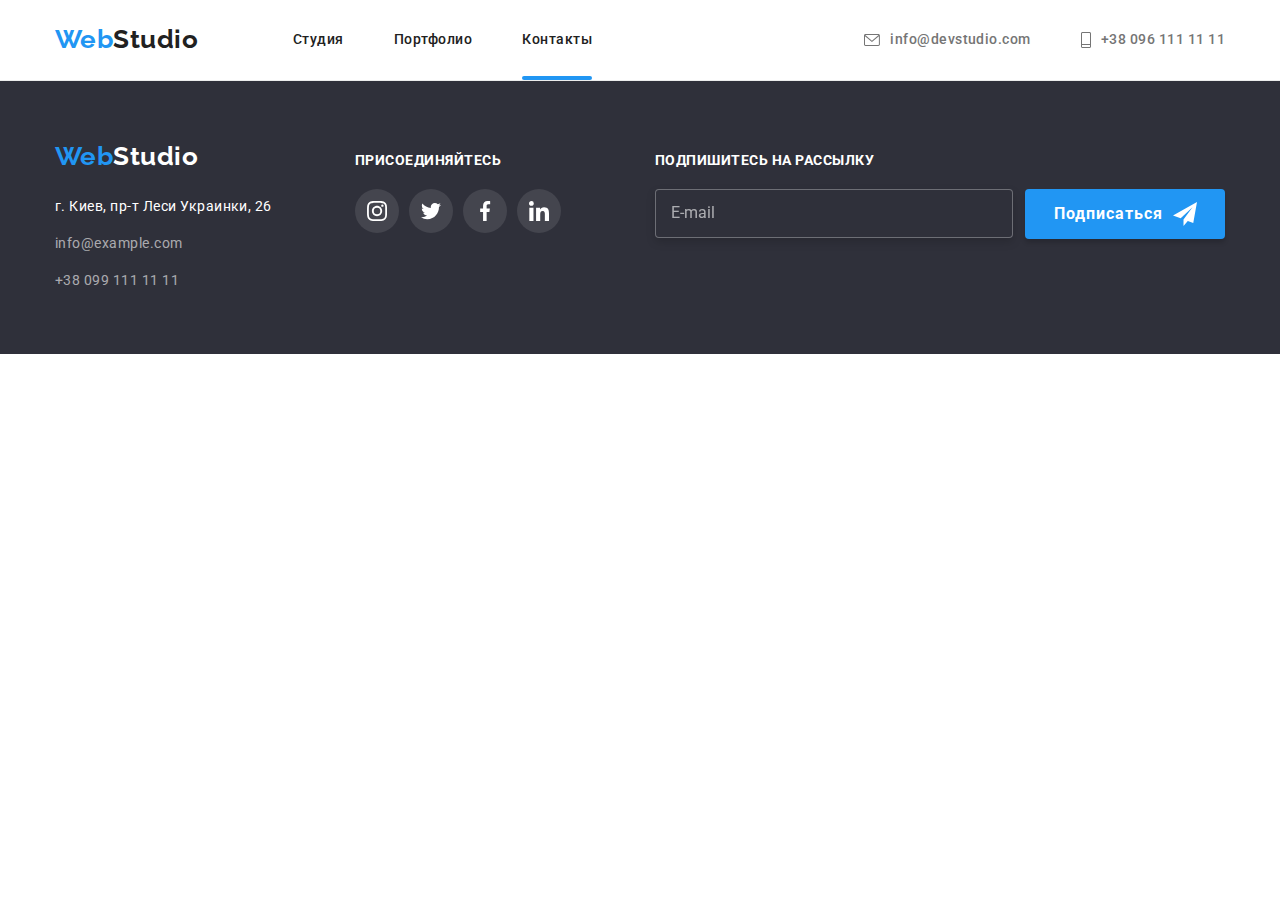
==== contacts.html @ 307ab69b "Initial commit" ====
<!DOCTYPE html>
<html lang="ru">

<head>
    <meta charset="UTF-8">
    <meta http-equiv="X-UA-Compatible" content="IE=edge">
    <meta name="viewport" content="width=device-width, initial-scale=1.0">
    <title>Студия</title>
    <link rel="stylesheet" href="css/styles.css">
    <link rel="preconnect" href="https://fonts.gstatic.com">
    <link
        href="https://fonts.googleapis.com/css2?family=Raleway:wght@700&family=Roboto:wght@400;500;700;900&display=swap"
        rel="stylesheet">
</head>

<body>
    <!-- шапка -->
    <header class="bg-nav">
        <div class="container main-nav">
            <!-- навигация -->
            <nav class="site-nav ">
                <div class="nav-wrapper">
                    <a href="./index.html" class="logo-link"><span class="logo-web">Web</span>Studio</a>

                    <ul class="nav-list">
                        <li class="nav-item">
                            <a class="nav-link" href="./index.html">Студия </a>
                        </li>
                        <li class="nav-item">
                            <a class="nav-link" href="./portfolio.html">Портфолио</a>
                        </li>
                        <li class="nav-item">
                            <a class="nav-link-active" href="./contacts.html">Контакты</a>
                        </li>
                    </ul>
                </div>
            </nav>

            <ul class="contact-list">
                <li class="contact-item">
                    <a href="mailto:info@devstudio.com" class="contact-link">
                        <svg class="contact-icon" width="16" height="12">
                            <use href="./images/icons.svg#icon-envelope"></use>
                        </svg>
                        info@devstudio.com
                    </a>
                </li>
                <li class="contact-item">
                    <a href="tel:+380961111111" class="contact-link">
                        <svg class="contact-icon" width="10" height="16">
                            <use href="./images/icons.svg#icon-phone"></use>
                        </svg>
                        +38 096 111 11 11
                    </a>
                </li>
            </ul>
        </div>
    </header>


        <!-- подвал -->
        <footer class="adds-unit">
            <div class="footer-container">
                <div class="thumb-footer">
                    <a href="./index.html" class="logo-link"><span class="logo-web">Web</span><span
                            class="logo-studio">Studio</span>
                    </a>
        
                    <address>
                        <ul class="adds-list">
                            <li class="adds-item">
                                <a href='https://goo.gl/maps/BAJuguoc85MBjUrx9' target="_blank" rel="noopener norefferrer"
                                    class="location">
                                    г. Киев, пр-т Леси Украинки, 26</a>
                            </li>
                            <li class="adds-item">
                                <a href="mailto:info@example.com" class="adds-link">info@example.com</a>
                            </li>
                            <li class="adds-item">
                                <a href="tel:+380991111111" class="adds-link">+38 099 111 11 11</a>
                            </li>
                        </ul>
                    </address>
                </div>
        
                <div class="thumb-footer">
                    <p class="followers-text">присоединяйтесь</p>
                    <ul class="socials-list">
                        <li class="socials-item">
                            <a href="./" class="socials-link" target="_blank" rel="noopener norefferrer">
                                <svg class="followers-icon" width="20" height="20">
                                    <use href="./images/icons.svg#icon-instagram"></use>
                                </svg>
                            </a>
                        </li>
                        <li class="socials-item">
                            <a href="./" class="socials-link" target="_blank" rel="noopener norefferrer">
                                <svg class="followers-icon" width="20" height="20">
                                    <use href="./images/icons.svg#icon-twitter"></use>
                                </svg>
                            </a>
                        </li>
                        <li class="socials-item">
                            <a href="./" class="socials-link" target="_blank" rel="noopener norefferrer">
                                <svg class="followers-icon" width="20" height="20">
                                    <use href="./images/icons.svg#icon-facebook"></use>
                                </svg>
                            </a>
                        </li>
                        <li class="socials-item">
                            <a href="./" class="socials-link" target="_blank" rel="noopener norefferrer">
                                <svg class="followers-icon" width="20" height="20">
                                    <use href="./images/icons.svg#icon-linkedin"></use>
                                </svg>
                            </a>
                        </li>
                    </ul>
                </div>
                <div class="thumb-footer">
                    <p class="followers-text">Подпишитесь на рассылку</p>
                    <form class="followers-form">
                        <label class="followers-field">
                            <input class="followers-input" type="email" name="email" placeholder="E-mail" />
                        </label>
                        <div class="send-thumb">
                            <button class="filter-secondary" type="submit">Подписаться</button>
                            <svg class="followers-icon-send" width="24" height="24">
                                <use href="./images/icons.svg#icon-icon-send"></use>
                            </svg>
                        </div>
                    </form>
                </div>
            </div>
        </footer>
    </body>

</html>
---- css/styles.css ----
html {
  box-sizing: border-box;
}

*,
*::before,
*::after {
  box-sizing: inherit;
}

h1,
h2,
h3,
h4,
h5,
h6,
p,
ul {
  margin: 0;
}

body {
  box-sizing: inherit;
  font-family: 'Roboto', sans-serif;
  letter-spacing: 0.03em;
  margin: 0;

  color: var(--primary-text);
  background-color: var(--primary-white);
}

:root {
  --primary-text: #757575;
  --title-text: #212121;
  --accent: #2196f3;
  --primary-white: #ffffff;
  --primary-background: #2f303a;
  --secondary-background: #f5f4fa;
  --footer-accent: rgba(255, 255, 255, 60%);
  --header-border-color: #ececec;
  --card-border-color: #eeeeee;
  --icon-color: #afb1b8;
  --footerbg-icon-color: rgba(255, 255, 255, 0.1);
  --overlay-color: rgba(33, 150, 243, 0.9);
  --backdrop-color: rgba(0, 0, 0, 0.2);
  --modal-border-color: rgba(33, 33, 33, 0.2);
  --placeholder-color: rgba(117, 117, 117, 0.5);

  --grid-item: 1;
}

img {
  display: block;
  max-width: 100%;
}

.container,
.container-hero,
.container-works,
.footer-container {
  width: 1200px;
  padding-left: 15px;
  padding-right: 15px;
  margin-left: auto;
  margin-right: auto;
}

.section {
  padding: 94px 0;
}

.grid {
  display: flex;
  flex-wrap: wrap;
  margin-left: -30px;
  margin-top: -30px;
  padding: 0;
  list-style: none;
}

.grid-item {
  margin-left: 30px;
  margin-top: 30px;
  flex-basis: calc((100% - 30px * var(--grid-item)) / var(--grid-item));
}

.clients-icon,
.link-icon {
  fill: var(--icon-color);
}

.visually-hidden {
  position: absolute !important;
  clip: rect(1px 1px 1px 1px);
  clip: rect(1px 1px 1px 1px);
  padding: 0 !important;
  border: 0 !important;
  height: 1px !important;
  width: 1px !important;
  overflow: hidden;
}

.nav-list,
.contact-list,
.filters-list,
.socials-list {
  list-style: none;
  display: flex;
  margin-top: 0;
  margin-bottom: 0;
  padding: 0;
}

/* Логотип */

.logo-web {
  color: var(--accent);
}
.logo-studio {
  color: var(--primary-white);
}
.logo-link {
  color: var(--title-text);
  width: 145px;
}

.logo-link,
.logo-web,
.logo-studio {
  text-decoration: none;
  font-family: 'Raleway', sans-serif;

  font-weight: 700;
  font-size: 26px;
  line-height: 1.2;
  padding-top: 24px;
  padding-bottom: 24px;
}

/* Навигация */

.site-nav .nav-link,
.site-nav .nav-link-active {
  position: relative;
  text-decoration: none;
  display: block;
  color: var(--title-text);

  font-weight: 500;
  font-size: 14px;
  line-height: 1.14;
  padding-top: 32px;
  padding-bottom: 32px;

  transition-property: color;
  transition-duration: 250ms;
  transition-timing-function: cubic-bezier(0.4, 0, 0.2, 1);
}

.nav-link-active::after {
  position: absolute;
  content: ' ';
  display: block;
  left: 0;
  bottom: 0;
  width: 100%;
  height: 4px;
  border-radius: 2px;
  background-color: var(--accent);
  transition-property: opacity;
  transition-duration: 250ms;
  transition-timing-function: cubic-bezier(0.4, 0, 0.2, 1);
  opacity: 1;
}

.site-nav .nav-link:hover,
.nav-link-active:hover,
.site-nav .nav-link:focus,
.nav-link-active:focus {
  color: var(--accent);
}

.bg-nav {
  background-color: var(--primary-white);
  border-bottom: 1px solid var(--header-border-color);
}

.main-nav,
.nav-wrapper {
  display: flex;
  align-items: center;
}

.nav-list .nav-item:not(:last-child) {
  margin-right: 50px;
}
.nav-list {
  display: inline-flex;
  margin-left: 93px;
  margin-top: 0;
  margin-bottom: 0;
}

/* Контакты в шапке */

.contact-list {
  margin-left: auto;
}

.contact-list .contact-link {
  display: flex;
  align-items: center;

  text-decoration: none;
  color: var(--primary-text);
  padding-top: 32px;
  padding-bottom: 31px;

  font-weight: 500;
  font-size: 14px;
  line-height: 1.14;

  transition-property: color;
  transition-duration: 250ms;
  transition-timing-function: cubic-bezier(0.4, 0, 0.2, 1);
}

.contact-list .contact-item:not(:last-child) {
  margin-right: 50px;
}

.contact-icon {
  align-items: center;
  margin-right: 10px;
  transition-property: stroke;
  transition-duration: 250ms;
  transition-timing-function: cubic-bezier(0.4, 0, 0.2, 1);
}

.contact-link:hover,
.contact-link:focus {
  color: var(--accent);
}

.contact-link:hover .contact-icon,
.contact-link:focus .contact-icon {
  stroke: var(--accent);
}

/* стр.Студия/ Hero */

.container-hero {
  text-align: center;
}

.section-hero {
  padding: 200px 0;
  background-color: var(--primary-background);
  height: 600px;
  max-width: 1600px;
  margin-left: auto;
  margin-right: auto;
  background-image: linear-gradient(
      to right,
      rgba(47, 48, 58, 0.4),
      rgba(47, 48, 58, 0.4)
    ),
    url('../images/hero/Img.jpg');
  background-size: cover;
  background-position: center;
}

.content-hero {
  max-width: 696px;
  margin-left: auto;
  margin-right: auto;
}
.hero-title {
  color: var(--primary-white);
  font-weight: 900;
  font-size: 44px;
  line-height: 1.36;
  text-align: center;
  letter-spacing: 0.06em;
  text-transform: uppercase;

  margin-bottom: 30px;
}

/*  Все заголовки  h2 */

.unit-title {
  color: var(--title-text);

  font-weight: 700;
  font-size: 36px;
  line-height: 1.17;
  text-align: center;

  margin-bottom: 50px;
}

/*стр.Студия/ Особенности */

.section-feature {
  padding-top: 94px;
  padding-bottom: 0;
}

.feature-flex {
  --grid-item: 4;
}

.feature-title {
  color: var(--title-text);
  font-weight: 700;
  font-size: 14px;
  line-height: 1.14;
  text-transform: uppercase;

  padding-bottom: 10px;
}

.feature-text {
  font-size: 14px;
  line-height: 1.7;

  padding-bottom: 6px;
}

.feature-svg {
  background-color: var(--secondary-background);
  display: flex;
  justify-content: center;
  align-items: center;
  width: 270px;
  height: 120px;
  margin-bottom: 30px;
}

/* Чем мы занимаемся */

.gallery-flex {
  --grid-item: 3;
}

.thumb {
  position: relative;
}
.actions {
  position: absolute;
  bottom: 0;
  left: 0;
  width: 100%;
  height: 70px;

  font-weight: 700;
  font-size: 14px;
  line-height: 1.16;
  text-align: center;
  text-transform: uppercase;
  color: var(--primary-white);
  background: rgba(47, 48, 58, 0.8);
  padding-top: 27px;
  padding-bottom: 27px;
}

/* стр.Студия/ Команда */

.team {
  background-color: var(--secondary-background);
}

.team-flex {
  --grid-item: 4;
  background-color: var(--primary-white);
  text-align: center;
  border-radius: 0px 0px 4px 4px;
  box-shadow: 0px 1px 3px rgba(0, 0, 0, 0.12), 0px 1px 1px rgba(0, 0, 0, 0.14),
    0px 2px 1px rgba(0, 0, 0, 0.2);
}

.team-title {
  color: var(--title-text);
  font-weight: 500;
  font-size: 16px;
  line-height: 1.18;

  padding-bottom: 10px;
}

.team-text {
  font-size: 16px;
  line-height: 1.19;

  padding-bottom: 16px;
  color: var(--primary-text);
}

.team-content {
  padding-top: 30px;
  padding-bottom: 30px;
}

.socials-list {
  justify-content: center;
}

.socials-item {
  width: 44px;
  height: 44px;
}

.socials-item:not(:last-child) {
  margin-right: 10px;
}

.socials-link,
.clients-link {
  display: flex;
  justify-content: center;
  align-items: center;
  width: 100%;
  height: 100%;
  border-radius: 50%;

  transition-property: background-color;
  transition-duration: 250ms;
  transition-timing-function: cubic-bezier(0.4, 0, 0.2, 1);
}
.socials-link .link-icon {
  transition-property: fill;
  transition-duration: 250ms;
  transition-timing-function: cubic-bezier(0.4, 0, 0.2, 1);
}

.socials-link:hover .link-icon,
.socials-link:focus .link-icon {
  fill: var(--primary-white);
}

.socials-link:hover,
.socials-link:focus {
  background-color: var(--accent);
}

/* стр.Студия/ Постоянные клиенты */

.clients-item {
  --grid-item: 6;
  width: 170px;
  height: 90px;
  border: 1px solid var(--icon-color);
  box-sizing: border-box;
  border-radius: 4px;

  transition-property: border-color;
  transition-duration: 250ms;
  transition-timing-function: cubic-bezier(0.4, 0, 0.2, 1);
}

.clients-item:hover {
  border-color: var(--accent);
}

.clients-link .clients-icon {
  transition-property: fill;
  transition-duration: 250ms;
  transition-timing-function: cubic-bezier(0.4, 0, 0.2, 1);
}
.clients-link:hover .clients-icon,
.clients-link:focus .clients-icon {
  fill: var(--accent);
}

/* стр.Портфолио/фильтры-кнопки */

.buttons-nav {
  display: flex;
  align-items: center;
  margin-bottom: 50px;
}

.filters-list {
  min-width: 611px;
  margin-left: auto;
  margin-right: auto;
}

.button-flex:not(:last-child) {
  margin-right: 8px;
}

.filter-primary {
  color: var(--title-text);
  background-color: var(--secondary-background);
  font-family: 'Roboto', sans-serif;
  font-weight: 500;
  font-size: 16px;
  line-height: 1.62;
  border-radius: 4px;
  padding: 6px 22px;
  border: 0;

  transition-property: color, background-color, box-shadow;
  transition-duration: 250ms;
  transition-timing-function: cubic-bezier(0.4, 0, 0.2, 1);
}

.filter-primary:hover,
.filter-primary:focus {
  color: var(--primary-white);
  background-color: var(--accent);

  box-shadow: 0px 3px 1px rgba(0, 0, 0, 0.1), 0px 1px 2px rgba(0, 0, 0, 0.08),
    0px 2px 2px rgba(0, 0, 0, 0.12);
}

.filter-secondary {
  color: var(--primary-white);
  background-color: var(--accent);
  font-family: 'Roboto', sans-serif;
  width: 200px;
  margin-left: auto;
  margin-right: auto;
  font-weight: 700;
  font-size: 16px;
  line-height: 1.88;

  display: block;
  text-align: center;
  letter-spacing: 0.06em;
  padding: 10px 0;

  border: 0;
  box-shadow: 0px 4px 4px rgba(0, 0, 0, 0.15);
  border-radius: 4px;
}

/* стр.Портфолио/галерея работ */

.work-item {
  --grid-item: 3;
  transition-property: box-shadow;
  transition-duration: 250ms;
  transition-timing-function: cubic-bezier(0.4, 0, 0.2, 1);
}

.work-item:hover {
  box-shadow: 0px 1px 1px rgba(0, 0, 0, 0.12), 0px 4px 4px rgba(0, 0, 0, 0.06),
    1px 4px 6px rgba(0, 0, 0, 0.16);
}

.work-link {
  text-decoration: none;
  display: inline-block;
}

.work-title {
  color: var(--title-text);
  font-weight: 700;
  font-size: 18px;
  line-height: 2;
  letter-spacing: 0.06em;
  padding-bottom: 4px;
}

.work-text {
  color: var(--primary-text);
  font-size: 16px;
  line-height: 1.88;
}
.work-content {
  padding: 20px 24px;
}
.product-thumb {
  position: relative;
  overflow: hidden;
}

.work-link:hover .work-actions {
  opacity: 1;
}

.work-link:hover .product-thumb::before {
  transform: translateY(0%);
}

.product-thumb::before {
  display: inline-block;
  position: absolute;
  content: '';
  bottom: 0;
  left: 0;
  width: 100%;
  height: 100%;
  transform: translateY(100%);
  background-color: var(--overlay-color);
  transition-property: transform;
  transition-duration: 250ms;
  transition-timing-function: cubic-bezier(0.4, 0, 0.2, 1);
}

.product-thumb:hover::before {
  opacity: 1;
}

.work-actions {
  position: absolute;
  top: 50%;
  left: 50%;
  transform: translate(-50%, -50%);
  display: flex;

  font-size: 18px;
  line-height: 1.56;
  width: 322px;

  color: var(--primary-white);
  transition-property: opacity;
  transition-duration: 250ms;
  transition-timing-function: cubic-bezier(0.4, 0, 0.2, 1);
  opacity: 0;
}

/* Адрес в подвале */

.footer-container {
  display: flex;
  justify-content: space-between;
  align-items: baseline;
}

.thumb-footer {
  flex-basis: calc((50% - 45px) / 2);
}

.thumb-footer > .socials-list {
  justify-content: flex-start;
}

.adds-list {
  list-style: none;
  margin-top: 0;
  margin-bottom: 0;
  padding-top: 20px;
  padding-left: 0;
}

.adds-unit {
  background-color: var(--primary-background);
  padding-top: 60px;
  padding-bottom: 60px;
}

.adds-list .adds-link,
.adds-list .location {
  text-decoration: none;
  font-style: normal;
  font-size: 14px;
  line-height: 2;

  transition-property: color, background-color, box-shadow;
  transition-duration: 250ms;
  transition-timing-function: cubic-bezier(0.4, 0, 0.2, 1);
}

.adds-list .location {
  color: var(--primary-white);
}

.adds-list .adds-link {
  color: var(--footer-accent);
}

.adds-list .adds-item:not(:last-child) {
  padding-bottom: 9px;
}

.adds-link:hover,
.adds-link:focus {
  color: var(--accent);
}

.location:hover,
.location:focus {
  color: var(--accent);
}

.followers-form {
  display: flex;
  width: 570px;
}
.followers-text {
  text-transform: uppercase;
  color: var(--primary-white);
  font-weight: 700;
  font-size: 14px;
  line-height: 1.14;
  margin-bottom: 20px;
}
.followers-field {
  margin-right: 12px;
}

.followers-input {
  width: 358px;
  padding: 16px 15px;
  background-color: var(--primary-background);
  border: 1px solid rgba(255, 255, 255, 0.3);
  filter: drop-shadow(0px 4px 4px rgba(0, 0, 0, 0.15));
  border-radius: 4px;
}
.followers-input::placeholder {
  font-family: Roboto;
  font-size: 16px;
  line-height: 1.25;
  color: var(--footer-accent);
}

.followers-item:not(:last-child) {
  margin-right: 12px;
}
.followers-icon {
  fill: var(--primary-white);
}
.send-thumb > .filter-secondary {
  padding-left: 29px;
  margin: 0;
  text-align: left;
}
.send-thumb {
  position: relative;
}

.followers-icon-send {
  position: absolute;
  right: 28px;
  bottom: 13px;
  fill: var(--primary-white);
}

.socials-link {
  background-color: var(--footerbg-icon-color);
}

/* Модальное окно */

.backdrop {
  position: fixed;
  top: 0;
  left: 0;
  width: 100%;
  height: 100%;
  background-color: var(--backdrop-color);
}

.backdrop.is-hidden {
  opacity: 0;
  pointer-events: none;
}

.backdrop.is-hidden .modal {
  transform: translate(-50%, -50%) scale(0.9);
}

.modal {
  min-height: 581px;
  min-width: 528px;
  background-color: var(--primary-white);
  padding-top: 40px;
  padding-bottom: 40px;
  padding-right: 39px;
  padding-left: 41px;
  border-radius: 4px;
  box-shadow: 0px 1px 3px rgba(0, 0, 0, 0.12), 0px 1px 1px rgba(0, 0, 0, 0.14),
    0px 2px 1px rgba(0, 0, 0, 0.2);

  position: absolute;
  top: 50%;
  left: 50%;
  transform: translate(-50%, -50%) scale(1);
  transition-property: transform;
  transition-duration: 250ms;
  transition-timing-function: cubic-bezier(0.4, 0, 0.2, 1);
}

.modal-button {
  display: flex;
  align-items: center;
  position: absolute;
  top: 8px;
  right: 8px;
  width: 30px;
  height: 30px;
  border-radius: 50%;
  border: 1px solid rgba(0, 0, 0, 0.1);
  background-color: var(--primary-white);

  transition-property: fill;
  transition-duration: 250ms;
  transition-timing-function: cubic-bezier(0.4, 0, 0.2, 1);
}
.modal-button:hover,
.modal-button:focus {
  fill: var(--accent);
}

.modal-form {
  width: 448px;
}

.modal-text {
  font-weight: 700;
  font-size: 20px;
  line-height: 1.15;
  text-align: center;

  color: var(--title-text);
  margin-bottom: 30px;
}

.modal-link {
  color: var(--accent);
}

textarea {
  resize: none;
}

.form-field textarea::placeholder {
  font-family: Roboto;
  font-size: 14px;
  line-height: 1.14;
  letter-spacing: 0.01em;
  color: var(--placeholder-color);
}

.form-field:nth-last-child(3) {
  margin-bottom: 20px;
}

.form-field {
  position: relative;
  display: flex;
  flex-direction: column;
  margin-bottom: 28px;
}

.form-input {
  width: 100%;
  margin: 0;
  padding-left: 42px;
  padding-top: 11px;
  padding-bottom: 11px;
  border: 1px solid var(--modal-border-color);
  border-radius: 4px;

  transition-property: border-color;
  transition-duration: 250ms;
  transition-timing-function: cubic-bezier(0.4, 0, 0.2, 1);
}

.form-input:nth-last-child(2) {
  padding: 12px 16px;
}

.form-input:focus {
  outline: none;
  border-color: var(--accent);
}

.form-text {
  position: absolute;
  top: 0;
  left: 0;
  transform: translateY(-18px);

  font-size: 12px;
  line-height: 1.17;
  color: var(--primary-text);

  letter-spacing: 0.01em;
}

/* ( 1 вариант фокуса иконки)
.form-input:focus ~ .label-icon {
  fill: var(--accent);
}  */

.form-field:focus-within .label-icon {
  fill: var(--accent);
}

label {
  display: flex;
  align-items: center;
}

.label-icon {
  position: absolute;
  top: 50%;
  left: 12px;
  transform: translateY(-50%);

  transition-property: fill;
  transition-duration: 250ms;
  transition-timing-function: cubic-bezier(0.4, 0, 0.2, 1);
}

.checkbox-input {
  /* appearance: none; */
  position: absolute;
  position: absolute !important;
  clip: rect(1px 1px 1px 1px);
  clip: rect(1px 1px 1px 1px);
  padding: 0 !important;
  border: 0 !important;
  height: 1px !important;
  width: 1px !important;
  overflow: hidden;
}

.checkbox-text,
.modal-link {
  font-size: 14px;
  line-height: 1.71;
}

.label-icon-checkbox {
  width: 16px;
  height: 15px;
  border: 2px solid var(--title-text);
  margin-left: 15px;
  margin-right: 9px;
  transition-property: transform;
  transition-duration: 250ms;
  transition-timing-function: cubic-bezier(0.4, 0, 0.2, 1);
}

.checkbox-input:checked + .label-icon-checkbox {
  background-color: var(--accent);
  background-image: url(../images/icons.svg#icon-icon-check-2);
  background-size: contain;
  border-radius: 2px;
  border-color: transparent;

  transform: scale(1.1);
}
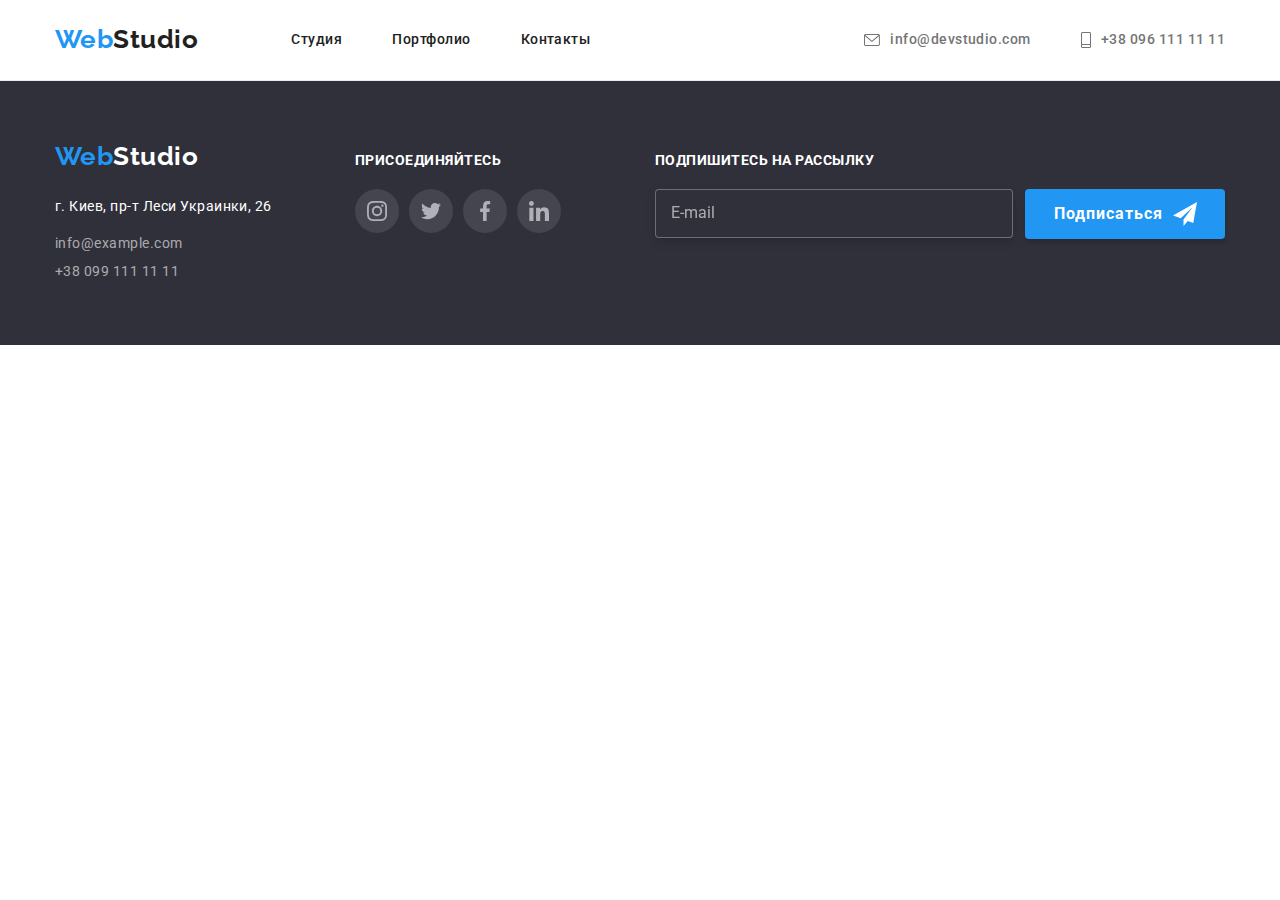
==== commit 0eae3980: "-" ====
--- a/contacts.html
+++ b/contacts.html
@@ -1,7 +1,7 @@
 <!DOCTYPE html>
 <html lang="ru">
 
-<head>
+ <head>
     <meta charset="UTF-8">
     <meta http-equiv="X-UA-Compatible" content="IE=edge">
     <meta name="viewport" content="width=device-width, initial-scale=1.0">
@@ -11,43 +11,43 @@
     <link
         href="https://fonts.googleapis.com/css2?family=Raleway:wght@700&family=Roboto:wght@400;500;700;900&display=swap"
         rel="stylesheet">
-</head>
+ </head>
 
-<body>
+ <body>
     <!-- шапка -->
-    <header class="bg-nav">
-        <div class="container main-nav">
+    <header class="page-header">
+        <div class="container page-header__container">
             <!-- навигация -->
-            <nav class="site-nav ">
-                <div class="nav-wrapper">
-                    <a href="./index.html" class="logo-link"><span class="logo-web">Web</span>Studio</a>
-
-                    <ul class="nav-list">
-                        <li class="nav-item">
-                            <a class="nav-link" href="./index.html">Студия </a>
+            <nav class="navigation">
+                <div class="navigation__wrapper">
+                    <a href="./index.html" class="logo">Web<span class="header-page__logo">Studio</span></a>
+    
+                    <ul class="list menu">
+                        <li class="menu__item">
+                            <a class="link menu__link--active" href="./index.html">Студия</a>
                         </li>
-                        <li class="nav-item">
-                            <a class="nav-link" href="./portfolio.html">Портфолио</a>
+                        <li class="menu__item">
+                            <a class="link menu__link" href="./portfolio.html">Портфолио</a>
                         </li>
-                        <li class="nav-item">
-                            <a class="nav-link-active" href="./contacts.html">Контакты</a>
+                        <li class="menu__item">
+                            <a class="link menu__link" href="./contacts.html">Контакты</a>
                         </li>
                     </ul>
                 </div>
             </nav>
-
-            <ul class="contact-list">
-                <li class="contact-item">
-                    <a href="mailto:info@devstudio.com" class="contact-link">
-                        <svg class="contact-icon" width="16" height="12">
+    
+            <ul class="list contacts">
+                <li class="contacts__item">
+                    <a class="link contacts__link" href="mailto:info@devstudio.com">
+                        <svg class="contacts__icon" width="16" height="12">
                             <use href="./images/icons.svg#icon-envelope"></use>
                         </svg>
                         info@devstudio.com
                     </a>
                 </li>
-                <li class="contact-item">
-                    <a href="tel:+380961111111" class="contact-link">
-                        <svg class="contact-icon" width="10" height="16">
+                <li class="contacts__item">
+                    <a class="link contacts__link" href="tel:+380961111111">
+                        <svg class="contacts__icon" width="10" height="16">
                             <use href="./images/icons.svg#icon-phone"></use>
                         </svg>
                         +38 096 111 11 11
@@ -56,75 +56,73 @@
             </ul>
         </div>
     </header>
-
-
         <!-- подвал -->
-        <footer class="adds-unit">
-            <div class="footer-container">
-                <div class="thumb-footer">
-                    <a href="./index.html" class="logo-link"><span class="logo-web">Web</span><span
-                            class="logo-studio">Studio</span>
-                    </a>
+        <footer class="footer-page">
+            <div class="container footer-page__container">
+                <div class="footer-page__wrapper">
+                    <a href="./index.html" class="logo">Web<span class="footer-page__logo">Studio</span></a>
         
                     <address>
-                        <ul class="adds-list">
-                            <li class="adds-item">
+                        <ul class="list adds-list">
+                            <li class="adds__item">
                                 <a href='https://goo.gl/maps/BAJuguoc85MBjUrx9' target="_blank" rel="noopener norefferrer"
-                                    class="location">
+                                    class="link adds__link ">
                                     г. Киев, пр-т Леси Украинки, 26</a>
                             </li>
                             <li class="adds-item">
-                                <a href="mailto:info@example.com" class="adds-link">info@example.com</a>
+                                <a href="mailto:info@example.com"
+                                    class="link adds__link footer-page__adds__link">info@example.com</a>
                             </li>
                             <li class="adds-item">
-                                <a href="tel:+380991111111" class="adds-link">+38 099 111 11 11</a>
+                                <a href="tel:+380991111111" class="link adds__link footer-page__adds__link">+38 099 111 11
+                                    11</a>
                             </li>
                         </ul>
                     </address>
                 </div>
         
-                <div class="thumb-footer">
-                    <p class="followers-text">присоединяйтесь</p>
-                    <ul class="socials-list">
-                        <li class="socials-item">
-                            <a href="./" class="socials-link" target="_blank" rel="noopener norefferrer">
-                                <svg class="followers-icon" width="20" height="20">
+                <div class="footer-page__wrapper">
+                    <h2 class="followers-text">присоединяйтесь</h2>
+                    <ul class="list socials">
+                        <li class="socials__item">
+                            <a href="./" class="socials__link accent__link" target="_blank" rel="noopener norefferrer">
+                                <svg class="socials__icon" width="20" height="20">
                                     <use href="./images/icons.svg#icon-instagram"></use>
                                 </svg>
                             </a>
                         </li>
-                        <li class="socials-item">
-                            <a href="./" class="socials-link" target="_blank" rel="noopener norefferrer">
-                                <svg class="followers-icon" width="20" height="20">
+                        <li class="socials__item">
+                            <a href="./" class="socials__link accent__link" target="_blank" rel="noopener norefferrer">
+                                <svg class="socials__icon" width="20" height="20">
                                     <use href="./images/icons.svg#icon-twitter"></use>
                                 </svg>
                             </a>
                         </li>
-                        <li class="socials-item">
-                            <a href="./" class="socials-link" target="_blank" rel="noopener norefferrer">
-                                <svg class="followers-icon" width="20" height="20">
+                        <li class="socials__item">
+                            <a href="./" class="socials__link accent__link" target="_blank" rel="noopener norefferrer">
+                                <svg class="socials__icon" width="20" height="20">
                                     <use href="./images/icons.svg#icon-facebook"></use>
                                 </svg>
                             </a>
                         </li>
-                        <li class="socials-item">
-                            <a href="./" class="socials-link" target="_blank" rel="noopener norefferrer">
-                                <svg class="followers-icon" width="20" height="20">
+                        <li class="socials__item">
+                            <a href="./" class="socials__link accent__link" target="_blank" rel="noopener norefferrer">
+                                <svg class="socials__icon" width="20" height="20">
                                     <use href="./images/icons.svg#icon-linkedin"></use>
                                 </svg>
                             </a>
                         </li>
                     </ul>
                 </div>
-                <div class="thumb-footer">
-                    <p class="followers-text">Подпишитесь на рассылку</p>
-                    <form class="followers-form">
-                        <label class="followers-field">
-                            <input class="followers-input" type="email" name="email" placeholder="E-mail" />
+                <div class="footer-page__wrapper">
+                    <h2 class="followers-text">Подпишитесь на рассылку</h2>
+                    <form class="mailing-form">
+                        <label class="mailing__field">
+                            <input class="mailing__input" type="email" name="email" placeholder="E-mail" />
                         </label>
-                        <div class="send-thumb">
+                        <div class="mailing__wrapper">
                             <button class="filter-secondary" type="submit">Подписаться</button>
-                            <svg class="followers-icon-send" width="24" height="24">
+                            <svg class="mailing__icon" width="24" height="24">
                                 <use href="./images/icons.svg#icon-icon-send"></use>
                             </svg>
                         </div>
--- a/css/styles.css
+++ b/css/styles.css
@@ -46,7 +46,7 @@
   --modal-border-color: rgba(33, 33, 33, 0.2);
   --placeholder-color: rgba(117, 117, 117, 0.5);
 
-  --grid-item: 1;
+  --grid__item: 1;
 }
 
 img {
@@ -78,15 +78,10 @@
   list-style: none;
 }
 
-.grid-item {
+.grid__item {
   margin-left: 30px;
   margin-top: 30px;
-  flex-basis: calc((100% - 30px * var(--grid-item)) / var(--grid-item));
-}
-
-.clients-icon,
-.link-icon {
-  fill: var(--icon-color);
+  flex-basis: calc((100% - 30px * var(--grid__item)) / var(--grid__item));
 }
 
 .visually-hidden {
@@ -100,10 +95,7 @@
   overflow: hidden;
 }
 
-.nav-list,
-.contact-list,
-.filters-list,
-.socials-list {
+.list {
   list-style: none;
   display: flex;
   margin-top: 0;
@@ -111,25 +103,36 @@
   padding: 0;
 }
 
+.link {
+  text-decoration: none;
+  font-weight: 500;
+  font-size: 14px;
+  line-height: 1.14;
+  padding-top: 32px;
+  padding-bottom: 32px;
+
+  transition-property: color;
+  transition-duration: 250ms;
+  transition-timing-function: cubic-bezier(0.4, 0, 0.2, 1);
+}
+
+.accent__link:hover,
+.accent__link:focus {
+  background-color: var(--accent);
+}
 /* Логотип */
 
-.logo-web {
-  color: var(--accent);
-}
-.logo-studio {
+.header-page__logo {
+  color: var(--title-text);
+}
+
+.footer-page__logo {
   color: var(--primary-white);
 }
-.logo-link {
-  color: var(--title-text);
-  width: 145px;
-}
-
-.logo-link,
-.logo-web,
-.logo-studio {
+.logo {
   text-decoration: none;
   font-family: 'Raleway', sans-serif;
-
+  color: var(--accent);
   font-weight: 700;
   font-size: 26px;
   line-height: 1.2;
@@ -139,25 +142,42 @@
 
 /* Навигация */
 
-.site-nav .nav-link,
-.site-nav .nav-link-active {
+.page-header {
+  background-color: var(--primary-white);
+  border-bottom: 1px solid var(--header-border-color);
+}
+
+.page-header__container,
+.navigation__wrapper {
+  display: flex;
+  align-items: center;
+}
+
+.menu {
+  display: inline-flex;
+  margin-left: 93px;
+  margin-top: 0;
+  margin-bottom: 0;
+}
+
+.menu__item:not(:last-child) {
+  margin-right: 50px;
+}
+
+.menu__link:hover,
+.menu__link--active:hover,
+.menu__link:focus,
+.menu__link--active:focus {
+  color: var(--accent);
+}
+.menu__link,
+.menu__link--active {
   position: relative;
-  text-decoration: none;
   display: block;
   color: var(--title-text);
-
-  font-weight: 500;
-  font-size: 14px;
-  line-height: 1.14;
-  padding-top: 32px;
-  padding-bottom: 32px;
-
-  transition-property: color;
-  transition-duration: 250ms;
-  transition-timing-function: cubic-bezier(0.4, 0, 0.2, 1);
-}
-
-.nav-link-active::after {
+}
+
+.menu__link-active::after {
   position: absolute;
   content: ' ';
   display: block;
@@ -173,63 +193,28 @@
   opacity: 1;
 }
 
-.site-nav .nav-link:hover,
-.nav-link-active:hover,
-.site-nav .nav-link:focus,
-.nav-link-active:focus {
+/* Контакты в шапке */
+
+.contacts {
+  margin-left: auto;
+}
+.contacts__item:not(:last-child) {
+  margin-right: 50px;
+}
+
+.contacts__link {
+  display: flex;
+  align-items: center;
+  color: var(--primary-text);
+}
+
+.contacts__link:hover,
+.contacts__link:focus {
   color: var(--accent);
-}
-
-.bg-nav {
-  background-color: var(--primary-white);
-  border-bottom: 1px solid var(--header-border-color);
-}
-
-.main-nav,
-.nav-wrapper {
-  display: flex;
-  align-items: center;
-}
-
-.nav-list .nav-item:not(:last-child) {
-  margin-right: 50px;
-}
-.nav-list {
-  display: inline-flex;
-  margin-left: 93px;
-  margin-top: 0;
-  margin-bottom: 0;
-}
-
-/* Контакты в шапке */
-
-.contact-list {
-  margin-left: auto;
-}
-
-.contact-list .contact-link {
-  display: flex;
-  align-items: center;
-
-  text-decoration: none;
-  color: var(--primary-text);
-  padding-top: 32px;
-  padding-bottom: 31px;
-
-  font-weight: 500;
-  font-size: 14px;
-  line-height: 1.14;
-
-  transition-property: color;
-  transition-duration: 250ms;
-  transition-timing-function: cubic-bezier(0.4, 0, 0.2, 1);
-}
-
-.contact-list .contact-item:not(:last-child) {
-  margin-right: 50px;
-}
-
-.contact-icon {
+  stroke: var(--accent);
+}
+
+.contacts__icon {
   align-items: center;
   margin-right: 10px;
   transition-property: stroke;
@@ -237,23 +222,9 @@
   transition-timing-function: cubic-bezier(0.4, 0, 0.2, 1);
 }
 
-.contact-link:hover,
-.contact-link:focus {
-  color: var(--accent);
-}
-
-.contact-link:hover .contact-icon,
-.contact-link:focus .contact-icon {
-  stroke: var(--accent);
-}
-
 /* стр.Студия/ Hero */
 
-.container-hero {
-  text-align: center;
-}
-
-.section-hero {
+.hero {
   padding: 200px 0;
   background-color: var(--primary-background);
   height: 600px;
@@ -270,12 +241,16 @@
   background-position: center;
 }
 
-.content-hero {
+.hero-container {
+  text-align: center;
+}
+
+.hero__content {
   max-width: 696px;
   margin-left: auto;
   margin-right: auto;
 }
-.hero-title {
+.hero__title {
   color: var(--primary-white);
   font-weight: 900;
   font-size: 44px;
@@ -283,7 +258,6 @@
   text-align: center;
   letter-spacing: 0.06em;
   text-transform: uppercase;
-
   margin-bottom: 30px;
 }
 
@@ -302,16 +276,16 @@
 
 /*стр.Студия/ Особенности */
 
-.section-feature {
+.feature-section {
   padding-top: 94px;
   padding-bottom: 0;
 }
 
-.feature-flex {
-  --grid-item: 4;
-}
-
-.feature-title {
+.feature__item {
+  --grid__item: 4;
+}
+
+.feature__title {
   color: var(--title-text);
   font-weight: 700;
   font-size: 14px;
@@ -321,14 +295,14 @@
   padding-bottom: 10px;
 }
 
-.feature-text {
+.feature__text {
   font-size: 14px;
   line-height: 1.7;
 
   padding-bottom: 6px;
 }
 
-.feature-svg {
+.feature__wrapper {
   background-color: var(--secondary-background);
   display: flex;
   justify-content: center;
@@ -340,14 +314,14 @@
 
 /* Чем мы занимаемся */
 
-.gallery-flex {
-  --grid-item: 3;
-}
-
-.thumb {
+.gallery__item {
+  --grid__item: 3;
+}
+
+.gallery__wrapper {
   position: relative;
 }
-.actions {
+.gallery__actions {
   position: absolute;
   bottom: 0;
   left: 0;
@@ -371,8 +345,8 @@
   background-color: var(--secondary-background);
 }
 
-.team-flex {
-  --grid-item: 4;
+.team-list__item {
+  --grid__item: 4;
   background-color: var(--primary-white);
   text-align: center;
   border-radius: 0px 0px 4px 4px;
@@ -380,7 +354,7 @@
     0px 2px 1px rgba(0, 0, 0, 0.2);
 }
 
-.team-title {
+.team-list__title {
   color: var(--title-text);
   font-weight: 500;
   font-size: 16px;
@@ -389,7 +363,7 @@
   padding-bottom: 10px;
 }
 
-.team-text {
+.team-list__text {
   font-size: 16px;
   line-height: 1.19;
 
@@ -397,26 +371,25 @@
   color: var(--primary-text);
 }
 
-.team-content {
+.team-list__content {
   padding-top: 30px;
   padding-bottom: 30px;
 }
 
-.socials-list {
+.socials {
   justify-content: center;
 }
 
-.socials-item {
+.socials__item {
   width: 44px;
   height: 44px;
 }
 
-.socials-item:not(:last-child) {
+.socials__item:not(:last-child) {
   margin-right: 10px;
 }
 
-.socials-link,
-.clients-link {
+.socials__link {
   display: flex;
   justify-content: center;
   align-items: center;
@@ -428,26 +401,32 @@
   transition-duration: 250ms;
   transition-timing-function: cubic-bezier(0.4, 0, 0.2, 1);
 }
-.socials-link .link-icon {
+
+.socials__link .socials__icon {
   transition-property: fill;
   transition-duration: 250ms;
   transition-timing-function: cubic-bezier(0.4, 0, 0.2, 1);
 }
 
-.socials-link:hover .link-icon,
-.socials-link:focus .link-icon {
+.socials__icon {
+  fill: var(--icon-color);
+}
+
+.socials__link:hover .socials__icon,
+.socials__link:focus .socials__icon {
   fill: var(--primary-white);
 }
 
-.socials-link:hover,
-.socials-link:focus {
+/* только для команды и футераб без кдиентов */
+/* .socials__link:hover,
+.socials__link:focus {
   background-color: var(--accent);
-}
+} */
 
 /* стр.Студия/ Постоянные клиенты */
 
-.clients-item {
-  --grid-item: 6;
+.clients__item {
+  --grid__item: 6;
   width: 170px;
   height: 90px;
   border: 1px solid var(--icon-color);
@@ -459,11 +438,11 @@
   transition-timing-function: cubic-bezier(0.4, 0, 0.2, 1);
 }
 
-.clients-item:hover {
+.clients__item:hover {
   border-color: var(--accent);
 }
 
-.clients-link .clients-icon {
+/* .clients-link .clients-icon {
   transition-property: fill;
   transition-duration: 250ms;
   transition-timing-function: cubic-bezier(0.4, 0, 0.2, 1);
@@ -471,7 +450,7 @@
 .clients-link:hover .clients-icon,
 .clients-link:focus .clients-icon {
   fill: var(--accent);
-}
+} */
 
 /* стр.Портфолио/фильтры-кнопки */
 
@@ -481,7 +460,7 @@
   margin-bottom: 50px;
 }
 
-.filters-list {
+.filters {
   min-width: 611px;
   margin-left: auto;
   margin-right: auto;
@@ -540,7 +519,7 @@
 /* стр.Портфолио/галерея работ */
 
 .work-item {
-  --grid-item: 3;
+  --grid__item: 3;
   transition-property: box-shadow;
   transition-duration: 250ms;
   transition-timing-function: cubic-bezier(0.4, 0, 0.2, 1);
@@ -578,7 +557,7 @@
   overflow: hidden;
 }
 
-.work-link:hover .work-actions {
+.work-link:hover .work-gallery__actions {
   opacity: 1;
 }
 
@@ -605,7 +584,7 @@
   opacity: 1;
 }
 
-.work-actions {
+.work-gallery__actions {
   position: absolute;
   top: 50%;
   left: 50%;
@@ -625,61 +604,51 @@
 
 /* Адрес в подвале */
 
-.footer-container {
-  display: flex;
-  justify-content: space-between;
-  align-items: baseline;
-}
-
-.thumb-footer {
-  flex-basis: calc((50% - 45px) / 2);
-}
-
-.thumb-footer > .socials-list {
-  justify-content: flex-start;
-}
-
 .adds-list {
-  list-style: none;
-  margin-top: 0;
-  margin-bottom: 0;
+  display: block;
   padding-top: 20px;
   padding-left: 0;
 }
 
-.adds-unit {
+.footer-page {
   background-color: var(--primary-background);
   padding-top: 60px;
   padding-bottom: 60px;
 }
 
-.adds-list .adds-link,
-.adds-list .location {
-  text-decoration: none;
+.footer-page__container {
+  display: flex;
+  justify-content: space-between;
+  align-items: baseline;
+}
+
+.footer-page__wrapper {
+  flex-basis: calc((50% - 45px) / 2);
+}
+
+.footer-page__wrapper > .socials {
+  justify-content: flex-start;
+}
+
+.adds__link {
   font-style: normal;
-  font-size: 14px;
+  font-weight: 400;
   line-height: 2;
-
-  transition-property: color, background-color, box-shadow;
-  transition-duration: 250ms;
-  transition-timing-function: cubic-bezier(0.4, 0, 0.2, 1);
-}
-
-.adds-list .location {
+  padding: 0;
   color: var(--primary-white);
 }
 
-.adds-list .adds-link {
+.footer-page__adds__link {
   color: var(--footer-accent);
 }
 
-.adds-list .adds-item:not(:last-child) {
+.adds-list .adds__item:not(:last-child) {
   padding-bottom: 9px;
 }
 
-.adds-link:hover,
-.adds-link:focus {
-  color: var(--accent);
+.accent__link:hover,
+.accent__link:focus {
+  background-color: var(--accent);
 }
 
 .location:hover,
@@ -687,7 +656,7 @@
   color: var(--accent);
 }
 
-.followers-form {
+.mailing-form {
   display: flex;
   width: 570px;
 }
@@ -699,11 +668,11 @@
   line-height: 1.14;
   margin-bottom: 20px;
 }
-.followers-field {
+.mailing__field {
   margin-right: 12px;
 }
 
-.followers-input {
+.mailing__input {
   width: 358px;
   padding: 16px 15px;
   background-color: var(--primary-background);
@@ -711,36 +680,34 @@
   filter: drop-shadow(0px 4px 4px rgba(0, 0, 0, 0.15));
   border-radius: 4px;
 }
-.followers-input::placeholder {
+.mailing__input::placeholder {
   font-family: Roboto;
   font-size: 16px;
   line-height: 1.25;
   color: var(--footer-accent);
 }
 
-.followers-item:not(:last-child) {
+.mailing__item:not(:last-child) {
   margin-right: 12px;
 }
-.followers-icon {
-  fill: var(--primary-white);
-}
-.send-thumb > .filter-secondary {
+
+.mailing__wrapper > .filter-secondary {
   padding-left: 29px;
   margin: 0;
   text-align: left;
 }
-.send-thumb {
+.mailing__wrapper {
   position: relative;
 }
 
-.followers-icon-send {
+.mailing__icon {
   position: absolute;
   right: 28px;
   bottom: 13px;
   fill: var(--primary-white);
 }
 
-.socials-link {
+.socials__link {
   background-color: var(--footerbg-icon-color);
 }
 
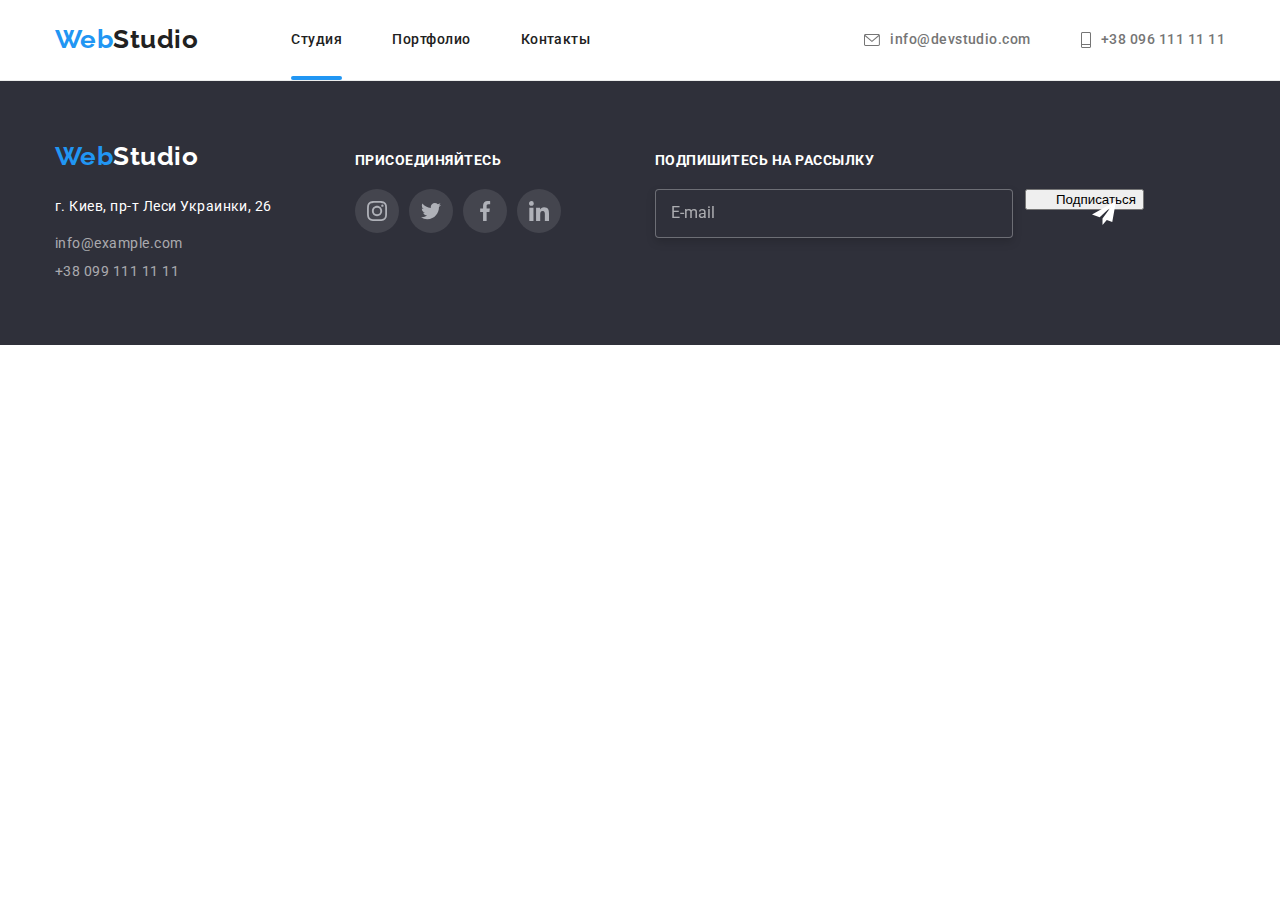
==== commit b90c6972: "-" ====
--- a/contacts.html
+++ b/contacts.html
@@ -82,7 +82,7 @@
                 </div>
         
                 <div class="footer-page__wrapper">
-                    <h2 class="followers-text">присоединяйтесь</h2>
+                    <h2 class="secondary-title">присоединяйтесь</h2>
                     <ul class="list socials">
                         <li class="socials__item">
                             <a href="./" class="socials__link accent__link" target="_blank" rel="noopener norefferrer">
@@ -115,7 +115,7 @@
                     </ul>
                 </div>
                 <div class="footer-page__wrapper">
-                    <h2 class="followers-text">Подпишитесь на рассылку</h2>
+                    <h2 class="secondary-title">Подпишитесь на рассылку</h2>
                     <form class="mailing-form">
                         <label class="mailing__field">
                             <input class="mailing__input" type="email" name="email" placeholder="E-mail" />
--- a/css/styles.css
+++ b/css/styles.css
@@ -170,6 +170,7 @@
 .menu__link--active:focus {
   color: var(--accent);
 }
+
 .menu__link,
 .menu__link--active {
   position: relative;
@@ -177,7 +178,7 @@
   color: var(--title-text);
 }
 
-.menu__link-active::after {
+.menu__link--active::after {
   position: absolute;
   content: ' ';
   display: block;
@@ -263,7 +264,7 @@
 
 /*  Все заголовки  h2 */
 
-.unit-title {
+.primary-title {
   color: var(--title-text);
 
   font-weight: 700;
@@ -272,6 +273,15 @@
   text-align: center;
 
   margin-bottom: 50px;
+}
+
+.secondary-title {
+  text-transform: uppercase;
+  color: var(--primary-white);
+  font-weight: 700;
+  font-size: 14px;
+  line-height: 1.14;
+  margin-bottom: 20px;
 }
 
 /*стр.Студия/ Особенности */
@@ -466,11 +476,11 @@
   margin-right: auto;
 }
 
-.button-flex:not(:last-child) {
+.filters__item:not(:last-child) {
   margin-right: 8px;
 }
 
-.filter-primary {
+.filter__primary {
   color: var(--title-text);
   background-color: var(--secondary-background);
   font-family: 'Roboto', sans-serif;
@@ -486,8 +496,8 @@
   transition-timing-function: cubic-bezier(0.4, 0, 0.2, 1);
 }
 
-.filter-primary:hover,
-.filter-primary:focus {
+.filter__primary:hover,
+.filter__primary:focus {
   color: var(--primary-white);
   background-color: var(--accent);
 
@@ -495,7 +505,7 @@
     0px 2px 2px rgba(0, 0, 0, 0.12);
 }
 
-.filter-secondary {
+.filter__secondary {
   color: var(--primary-white);
   background-color: var(--accent);
   font-family: 'Roboto', sans-serif;
@@ -518,24 +528,24 @@
 
 /* стр.Портфолио/галерея работ */
 
-.work-item {
+.works__item {
   --grid__item: 3;
   transition-property: box-shadow;
   transition-duration: 250ms;
   transition-timing-function: cubic-bezier(0.4, 0, 0.2, 1);
 }
 
-.work-item:hover {
+.works__item:hover {
   box-shadow: 0px 1px 1px rgba(0, 0, 0, 0.12), 0px 4px 4px rgba(0, 0, 0, 0.06),
     1px 4px 6px rgba(0, 0, 0, 0.16);
 }
 
-.work-link {
+.works__link {
   text-decoration: none;
   display: inline-block;
 }
 
-.work-title {
+.works__title {
   color: var(--title-text);
   font-weight: 700;
   font-size: 18px;
@@ -544,28 +554,28 @@
   padding-bottom: 4px;
 }
 
-.work-text {
+.works__text {
   color: var(--primary-text);
   font-size: 16px;
   line-height: 1.88;
 }
-.work-content {
+.works__content {
   padding: 20px 24px;
 }
-.product-thumb {
+.works__wrapper {
   position: relative;
   overflow: hidden;
 }
 
-.work-link:hover .work-gallery__actions {
+.works__link:hover .works__actions {
   opacity: 1;
 }
 
-.work-link:hover .product-thumb::before {
+.works__link:hover .works__wrapper::before {
   transform: translateY(0%);
 }
 
-.product-thumb::before {
+.works__wrapper::before {
   display: inline-block;
   position: absolute;
   content: '';
@@ -580,11 +590,11 @@
   transition-timing-function: cubic-bezier(0.4, 0, 0.2, 1);
 }
 
-.product-thumb:hover::before {
+.works__wrapper:hover::before {
   opacity: 1;
 }
 
-.work-gallery__actions {
+.works__actions {
   position: absolute;
   top: 50%;
   left: 50%;
@@ -660,14 +670,7 @@
   display: flex;
   width: 570px;
 }
-.followers-text {
-  text-transform: uppercase;
-  color: var(--primary-white);
-  font-weight: 700;
-  font-size: 14px;
-  line-height: 1.14;
-  margin-bottom: 20px;
-}
+
 .mailing__field {
   margin-right: 12px;
 }
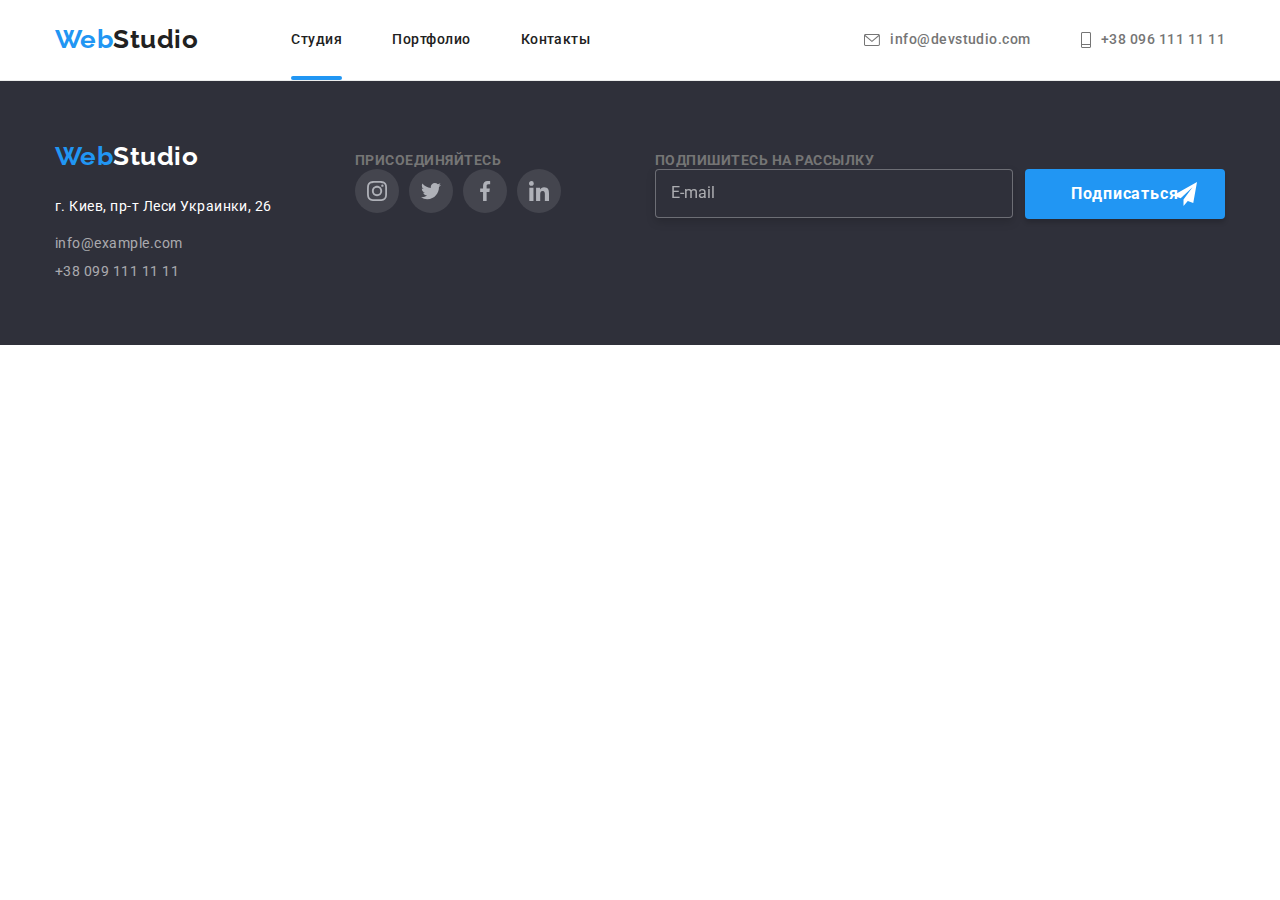
==== commit 65d9fcdb: "-" ====
--- a/contacts.html
+++ b/contacts.html
@@ -85,28 +85,28 @@
                     <h2 class="secondary-title">присоединяйтесь</h2>
                     <ul class="list socials">
                         <li class="socials__item">
-                            <a href="./" class="socials__link accent__link" target="_blank" rel="noopener norefferrer">
+                            <a href="./" class="socials__link " target="_blank" rel="noopener norefferrer">
                                 <svg class="socials__icon" width="20" height="20">
                                     <use href="./images/icons.svg#icon-instagram"></use>
                                 </svg>
                             </a>
                         </li>
                         <li class="socials__item">
-                            <a href="./" class="socials__link accent__link" target="_blank" rel="noopener norefferrer">
+                            <a href="./" class="socials__link " target="_blank" rel="noopener norefferrer">
                                 <svg class="socials__icon" width="20" height="20">
                                     <use href="./images/icons.svg#icon-twitter"></use>
                                 </svg>
                             </a>
                         </li>
                         <li class="socials__item">
-                            <a href="./" class="socials__link accent__link" target="_blank" rel="noopener norefferrer">
+                            <a href="./" class="socials__link " target="_blank" rel="noopener norefferrer">
                                 <svg class="socials__icon" width="20" height="20">
                                     <use href="./images/icons.svg#icon-facebook"></use>
                                 </svg>
                             </a>
                         </li>
                         <li class="socials__item">
-                            <a href="./" class="socials__link accent__link" target="_blank" rel="noopener norefferrer">
+                            <a href="./" class="socials__link " target="_blank" rel="noopener norefferrer">
                                 <svg class="socials__icon" width="20" height="20">
                                     <use href="./images/icons.svg#icon-linkedin"></use>
                                 </svg>
--- a/css/styles.css
+++ b/css/styles.css
@@ -116,8 +116,8 @@
   transition-timing-function: cubic-bezier(0.4, 0, 0.2, 1);
 }
 
-.accent__link:hover,
-.accent__link:focus {
+.:hover,
+.:focus {
   background-color: var(--accent);
 }
 /* Логотип */
@@ -277,11 +277,10 @@
 
 .secondary-title {
   text-transform: uppercase;
-  color: var(--primary-white);
+
   font-weight: 700;
   font-size: 14px;
   line-height: 1.14;
-  margin-bottom: 20px;
 }
 
 /*стр.Студия/ Особенности */
@@ -295,13 +294,8 @@
   --grid__item: 4;
 }
 
-.feature__title {
+.feature__secondary-title {
   color: var(--title-text);
-  font-weight: 700;
-  font-size: 14px;
-  line-height: 1.14;
-  text-transform: uppercase;
-
   padding-bottom: 10px;
 }
 
@@ -480,7 +474,7 @@
   margin-right: 8px;
 }
 
-.filter__primary {
+.filter-primary {
   color: var(--title-text);
   background-color: var(--secondary-background);
   font-family: 'Roboto', sans-serif;
@@ -496,8 +490,8 @@
   transition-timing-function: cubic-bezier(0.4, 0, 0.2, 1);
 }
 
-.filter__primary:hover,
-.filter__primary:focus {
+.filter-primary:hover,
+.filter-primary:focus {
   color: var(--primary-white);
   background-color: var(--accent);
 
@@ -505,7 +499,7 @@
     0px 2px 2px rgba(0, 0, 0, 0.12);
 }
 
-.filter__secondary {
+.filter-secondary {
   color: var(--primary-white);
   background-color: var(--accent);
   font-family: 'Roboto', sans-serif;
@@ -614,30 +608,34 @@
 
 /* Адрес в подвале */
 
+.footer-page {
+  background-color: var(--primary-background);
+  padding-top: 60px;
+  padding-bottom: 60px;
+}
+
+.footer-page__container {
+  display: flex;
+  justify-content: space-between;
+  align-items: baseline;
+}
+
+.footer-page__wrapper {
+  flex-basis: calc((50% - 45px) / 2);
+}
+
+.footer-page__wrapper > .socials {
+  justify-content: flex-start;
+}
+
 .adds-list {
   display: block;
   padding-top: 20px;
   padding-left: 0;
 }
 
-.footer-page {
-  background-color: var(--primary-background);
-  padding-top: 60px;
-  padding-bottom: 60px;
-}
-
-.footer-page__container {
-  display: flex;
-  justify-content: space-between;
-  align-items: baseline;
-}
-
-.footer-page__wrapper {
-  flex-basis: calc((50% - 45px) / 2);
-}
-
-.footer-page__wrapper > .socials {
-  justify-content: flex-start;
+.adds__item:not(:last-child) {
+  padding-bottom: 9px;
 }
 
 .adds__link {
@@ -652,18 +650,14 @@
   color: var(--footer-accent);
 }
 
-.adds-list .adds__item:not(:last-child) {
-  padding-bottom: 9px;
-}
-
-.accent__link:hover,
-.accent__link:focus {
-  background-color: var(--accent);
-}
-
-.location:hover,
-.location:focus {
+.adds__link:hover,
+.adds__link:focus {
   color: var(--accent);
+}
+
+.footer-page__secondary-title {
+  color: var(--primary-white);
+  margin-bottom: 20px;
 }
 
 .mailing-form {
@@ -694,7 +688,7 @@
   margin-right: 12px;
 }
 
-.mailing__wrapper > .filter-secondary {
+.footer-page__filter-secondary {
   padding-left: 29px;
   margin: 0;
   text-align: left;
@@ -780,7 +774,7 @@
   width: 448px;
 }
 
-.modal-text {
+.modal__text {
   font-weight: 700;
   font-size: 20px;
   line-height: 1.15;
@@ -790,7 +784,7 @@
   margin-bottom: 30px;
 }
 
-.modal-link {
+.modal__link {
   color: var(--accent);
 }
 
@@ -798,7 +792,7 @@
   resize: none;
 }
 
-.form-field textarea::placeholder {
+.modal-form__field textarea::placeholder {
   font-family: Roboto;
   font-size: 14px;
   line-height: 1.14;
@@ -806,18 +800,18 @@
   color: var(--placeholder-color);
 }
 
-.form-field:nth-last-child(3) {
+.modal-form__field:nth-last-child(3) {
   margin-bottom: 20px;
 }
 
-.form-field {
+.modal-form__field {
   position: relative;
   display: flex;
   flex-direction: column;
   margin-bottom: 28px;
 }
 
-.form-input {
+.modal-form__input {
   width: 100%;
   margin: 0;
   padding-left: 42px;
@@ -831,16 +825,16 @@
   transition-timing-function: cubic-bezier(0.4, 0, 0.2, 1);
 }
 
-.form-input:nth-last-child(2) {
+.modal-form__input:nth-last-child(2) {
   padding: 12px 16px;
 }
 
-.form-input:focus {
+.modal-form__input:focus {
   outline: none;
   border-color: var(--accent);
 }
 
-.form-text {
+.modal-form__text {
   position: absolute;
   top: 0;
   left: 0;
@@ -854,11 +848,11 @@
 }
 
 /* ( 1 вариант фокуса иконки)
-.form-input:focus ~ .label-icon {
+.modal-form__input:focus ~ .modal-form__icon {
   fill: var(--accent);
 }  */
 
-.form-field:focus-within .label-icon {
+.modal-form__field:focus-within .modal-form__icon {
   fill: var(--accent);
 }
 
@@ -867,7 +861,7 @@
   align-items: center;
 }
 
-.label-icon {
+.modal-form__icon {
   position: absolute;
   top: 50%;
   left: 12px;
@@ -878,26 +872,13 @@
   transition-timing-function: cubic-bezier(0.4, 0, 0.2, 1);
 }
 
-.checkbox-input {
-  /* appearance: none; */
-  position: absolute;
-  position: absolute !important;
-  clip: rect(1px 1px 1px 1px);
-  clip: rect(1px 1px 1px 1px);
-  padding: 0 !important;
-  border: 0 !important;
-  height: 1px !important;
-  width: 1px !important;
-  overflow: hidden;
-}
-
-.checkbox-text,
-.modal-link {
+.checkbox__text,
+.modal__link {
   font-size: 14px;
   line-height: 1.71;
 }
 
-.label-icon-checkbox {
+.modal-form__icon-checkbox {
   width: 16px;
   height: 15px;
   border: 2px solid var(--title-text);
@@ -908,7 +889,7 @@
   transition-timing-function: cubic-bezier(0.4, 0, 0.2, 1);
 }
 
-.checkbox-input:checked + .label-icon-checkbox {
+.checkbox__input:checked + .modal-form__icon-checkbox {
   background-color: var(--accent);
   background-image: url(../images/icons.svg#icon-icon-check-2);
   background-size: contain;
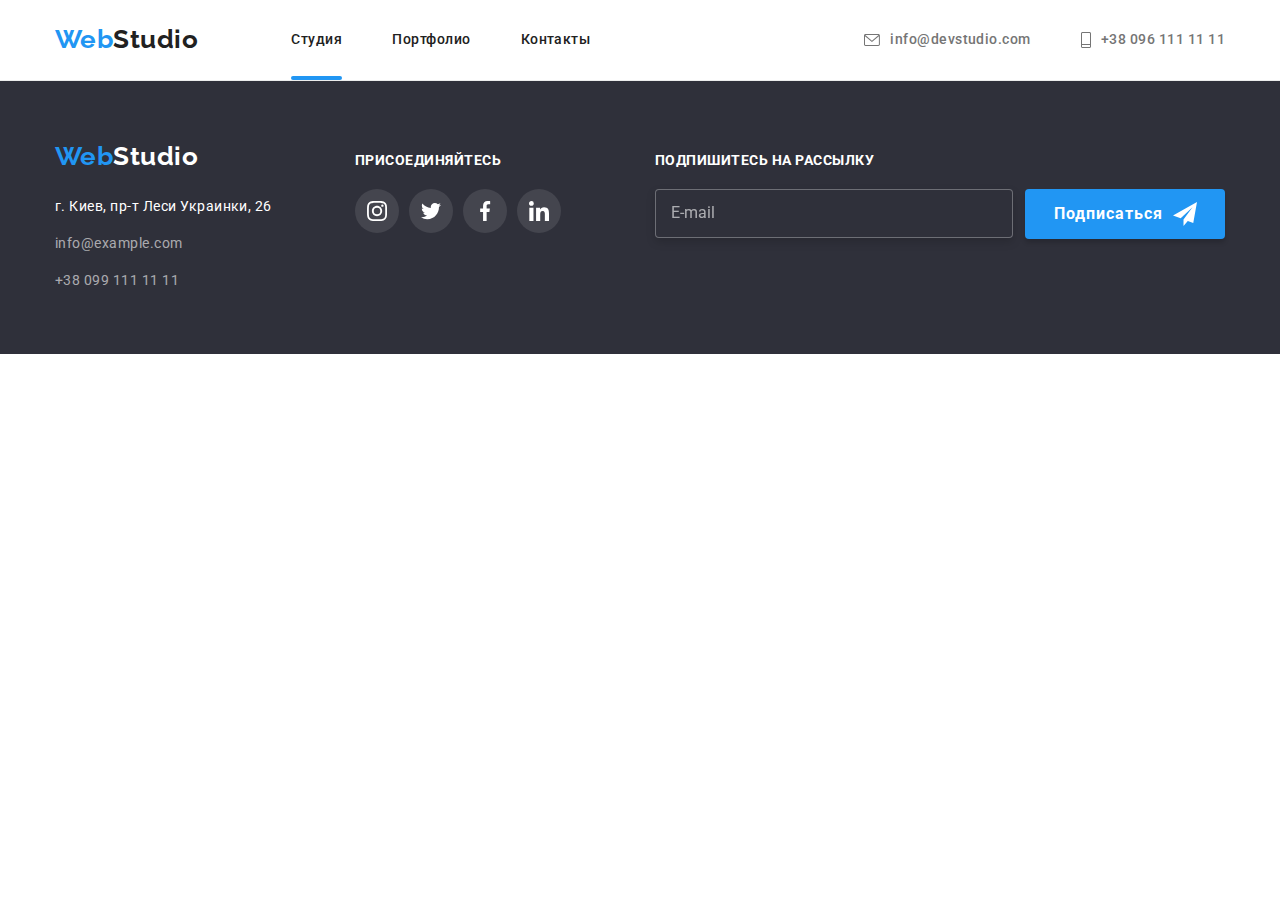
==== commit 9c512f56: "-" ====
--- a/contacts.html
+++ b/contacts.html
@@ -63,51 +63,49 @@
                     <a href="./index.html" class="logo">Web<span class="footer-page__logo">Studio</span></a>
         
                     <address>
-                        <ul class="list adds-list">
+                        <ul class="list adds">
                             <li class="adds__item">
                                 <a href='https://goo.gl/maps/BAJuguoc85MBjUrx9' target="_blank" rel="noopener norefferrer"
-                                    class="link adds__link ">
+                                    class="link adds__link--white">
                                     г. Киев, пр-т Леси Украинки, 26</a>
                             </li>
-                            <li class="adds-item">
-                                <a href="mailto:info@example.com"
-                                    class="link adds__link footer-page__adds__link">info@example.com</a>
+                            <li class="adds__item">
+                                <a href="mailto:info@example.com" class="link adds__link">info@example.com</a>
                             </li>
-                            <li class="adds-item">
-                                <a href="tel:+380991111111" class="link adds__link footer-page__adds__link">+38 099 111 11
-                                    11</a>
+                            <li class="adds__item">
+                                <a href="tel:+380991111111" class="link adds__link">+38 099 111 11 11</a>
                             </li>
                         </ul>
                     </address>
                 </div>
         
                 <div class="footer-page__wrapper">
-                    <h2 class="secondary-title">присоединяйтесь</h2>
-                    <ul class="list socials">
+                    <h2 class="secondary-title footer-page__secondary-title">присоединяйтесь</h2>
+                    <ul class="list socials footer-page__wrapper__socials">
                         <li class="socials__item">
-                            <a href="./" class="socials__link " target="_blank" rel="noopener norefferrer">
-                                <svg class="socials__icon" width="20" height="20">
+                            <a href="./" class="socials__link socials__link--dark" target="_blank" rel="noopener norefferrer">
+                                <svg class="socials__icon socials__icon--white" width="20" height="20">
                                     <use href="./images/icons.svg#icon-instagram"></use>
                                 </svg>
                             </a>
                         </li>
                         <li class="socials__item">
-                            <a href="./" class="socials__link " target="_blank" rel="noopener norefferrer">
-                                <svg class="socials__icon" width="20" height="20">
+                            <a href="./" class="socials__link socials__link--dark" target="_blank" rel="noopener norefferrer">
+                                <svg class="socials__icon socials__icon--white" width="20" height="20">
                                     <use href="./images/icons.svg#icon-twitter"></use>
                                 </svg>
                             </a>
                         </li>
                         <li class="socials__item">
-                            <a href="./" class="socials__link " target="_blank" rel="noopener norefferrer">
-                                <svg class="socials__icon" width="20" height="20">
+                            <a href="./" class="socials__link socials__link--dark" target="_blank" rel="noopener norefferrer">
+                                <svg class="socials__icon socials__icon--white" width="20" height="20">
                                     <use href="./images/icons.svg#icon-facebook"></use>
                                 </svg>
                             </a>
                         </li>
                         <li class="socials__item">
-                            <a href="./" class="socials__link " target="_blank" rel="noopener norefferrer">
-                                <svg class="socials__icon" width="20" height="20">
+                            <a href="./" class="socials__link socials__link--dark" target="_blank" rel="noopener norefferrer">
+                                <svg class="socials__icon socials__icon--white" width="20" height="20">
                                     <use href="./images/icons.svg#icon-linkedin"></use>
                                 </svg>
                             </a>
@@ -115,13 +113,13 @@
                     </ul>
                 </div>
                 <div class="footer-page__wrapper">
-                    <h2 class="secondary-title">Подпишитесь на рассылку</h2>
+                    <h2 class="secondary-title footer-page__secondary-title">Подпишитесь на рассылку</h2>
                     <form class="mailing-form">
                         <label class="mailing__field">
                             <input class="mailing__input" type="email" name="email" placeholder="E-mail" />
                         </label>
                         <div class="mailing__wrapper">
-                            <button class="filter-secondary" type="submit">Подписаться</button>
+                            <button class="filter-secondary filter-secondary--mail" type="submit">Подписаться</button>
                             <svg class="mailing__icon" width="24" height="24">
                                 <use href="./images/icons.svg#icon-icon-send"></use>
                             </svg>
--- a/css/styles.css
+++ b/css/styles.css
@@ -105,6 +105,7 @@
 
 .link {
   text-decoration: none;
+  font-style: normal;
   font-weight: 500;
   font-size: 14px;
   line-height: 1.14;
@@ -116,10 +117,6 @@
   transition-timing-function: cubic-bezier(0.4, 0, 0.2, 1);
 }
 
-.:hover,
-.:focus {
-  background-color: var(--accent);
-}
 /* Логотип */
 
 .header-page__logo {
@@ -380,6 +377,11 @@
   padding-bottom: 30px;
 }
 
+.team-list__link:hover,
+.team-list__link:focus {
+  background-color: var(--accent);
+}
+
 .socials {
   justify-content: center;
 }
@@ -420,12 +422,6 @@
 .socials__link:focus .socials__icon {
   fill: var(--primary-white);
 }
-
-/* только для команды и футераб без кдиентов */
-/* .socials__link:hover,
-.socials__link:focus {
-  background-color: var(--accent);
-} */
 
 /* стр.Студия/ Постоянные клиенты */
 
@@ -446,14 +442,12 @@
   border-color: var(--accent);
 }
 
-/* .clients-link .clients-icon {
-  transition-property: fill;
-  transition-duration: 250ms;
-  transition-timing-function: cubic-bezier(0.4, 0, 0.2, 1);
-}
-.clients-link:hover .clients-icon,
-.clients-link:focus .clients-icon {
+.clients__socials__link:hover .socials__icon,
+.clients__socials__link:focus .socials__icon {
   fill: var(--accent);
+}
+
+/* .clients__socials__icon {
 } */
 
 /* стр.Портфолио/фильтры-кнопки */
@@ -559,10 +553,6 @@
 .works__wrapper {
   position: relative;
   overflow: hidden;
-}
-
-.works__link:hover .works__actions {
-  opacity: 1;
 }
 
 .works__link:hover .works__wrapper::before {
@@ -584,6 +574,9 @@
   transition-timing-function: cubic-bezier(0.4, 0, 0.2, 1);
 }
 
+.works__link:hover .works__actions {
+  opacity: 1;
+}
 .works__wrapper:hover::before {
   opacity: 1;
 }
@@ -624,11 +617,11 @@
   flex-basis: calc((50% - 45px) / 2);
 }
 
-.footer-page__wrapper > .socials {
+.footer-page__wrapper__socials {
   justify-content: flex-start;
 }
 
-.adds-list {
+.adds {
   display: block;
   padding-top: 20px;
   padding-left: 0;
@@ -639,18 +632,22 @@
 }
 
 .adds__link {
-  font-style: normal;
+  font-weight: 400;
+  line-height: 2;
+  padding: 0;
+  color: var(--footer-accent);
+}
+
+.adds__link--white {
   font-weight: 400;
   line-height: 2;
   padding: 0;
   color: var(--primary-white);
 }
 
-.footer-page__adds__link {
-  color: var(--footer-accent);
-}
-
 .adds__link:hover,
+.adds__link--white:hover,
+.adds__link--white:focus,
 .adds__link:focus {
   color: var(--accent);
 }
@@ -658,6 +655,19 @@
 .footer-page__secondary-title {
   color: var(--primary-white);
   margin-bottom: 20px;
+}
+
+.socials__link--dark {
+  background-color: var(--footerbg-icon-color);
+}
+
+.socials__link--dark:hover,
+.socials__link--dark:focus {
+  background-color: var(--accent);
+}
+
+.socials__icon--white {
+  fill: var(--primary-white);
 }
 
 .mailing-form {
@@ -688,11 +698,12 @@
   margin-right: 12px;
 }
 
-.footer-page__filter-secondary {
+.filter-secondary--mail {
   padding-left: 29px;
   margin: 0;
   text-align: left;
 }
+
 .mailing__wrapper {
   position: relative;
 }
@@ -702,10 +713,6 @@
   right: 28px;
   bottom: 13px;
   fill: var(--primary-white);
-}
-
-.socials__link {
-  background-color: var(--footerbg-icon-color);
 }
 
 /* Модальное окно */
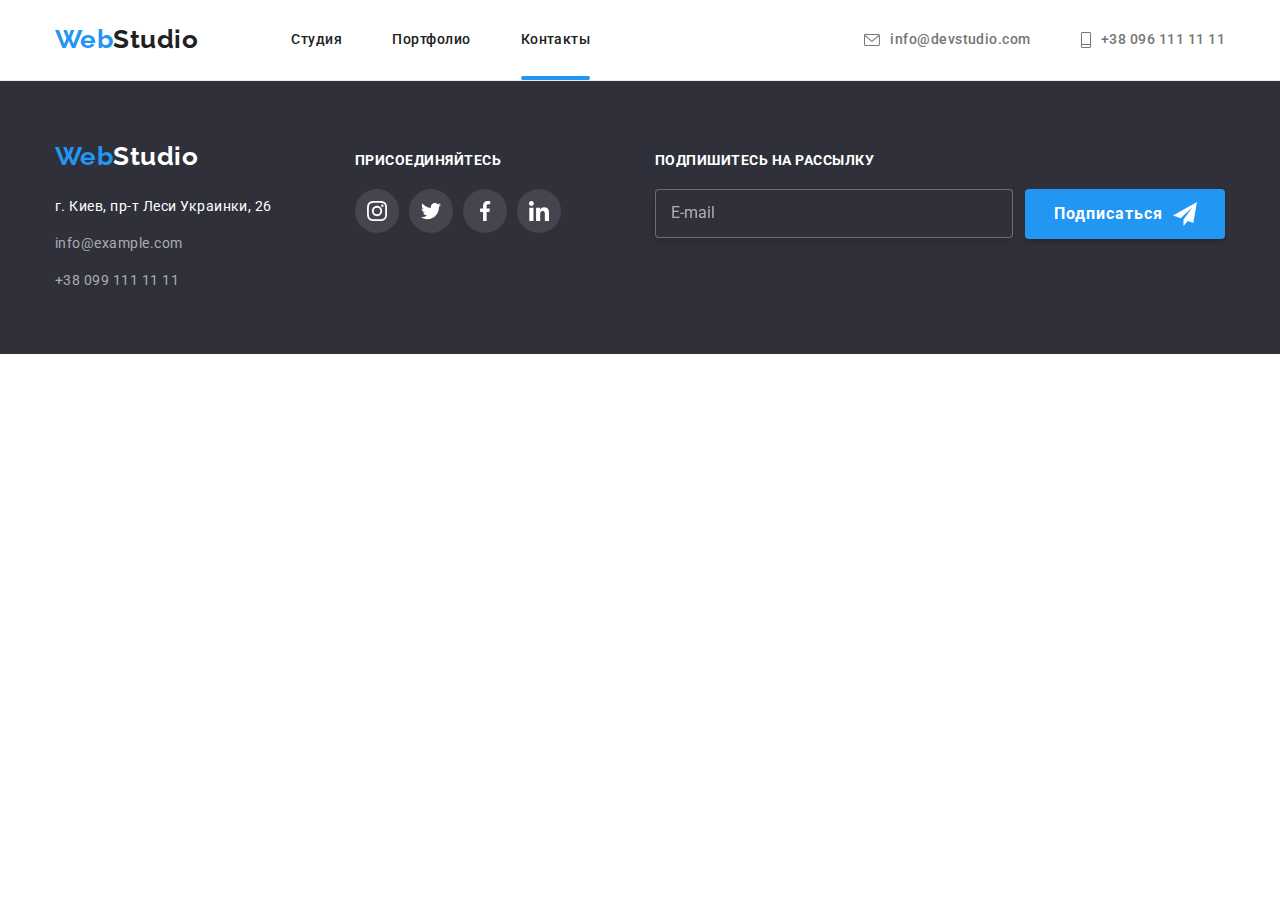
==== commit abf1a229: "-" ====
--- a/contacts.html
+++ b/contacts.html
@@ -24,13 +24,13 @@
     
                     <ul class="list menu">
                         <li class="menu__item">
-                            <a class="link menu__link--active" href="./index.html">Студия</a>
+                            <a class="link menu__link" href="./index.html">Студия</a>
                         </li>
                         <li class="menu__item">
                             <a class="link menu__link" href="./portfolio.html">Портфолио</a>
                         </li>
                         <li class="menu__item">
-                            <a class="link menu__link" href="./contacts.html">Контакты</a>
+                            <a class="link menu__link--active" href="./contacts.html">Контакты</a>
                         </li>
                     </ul>
                 </div>
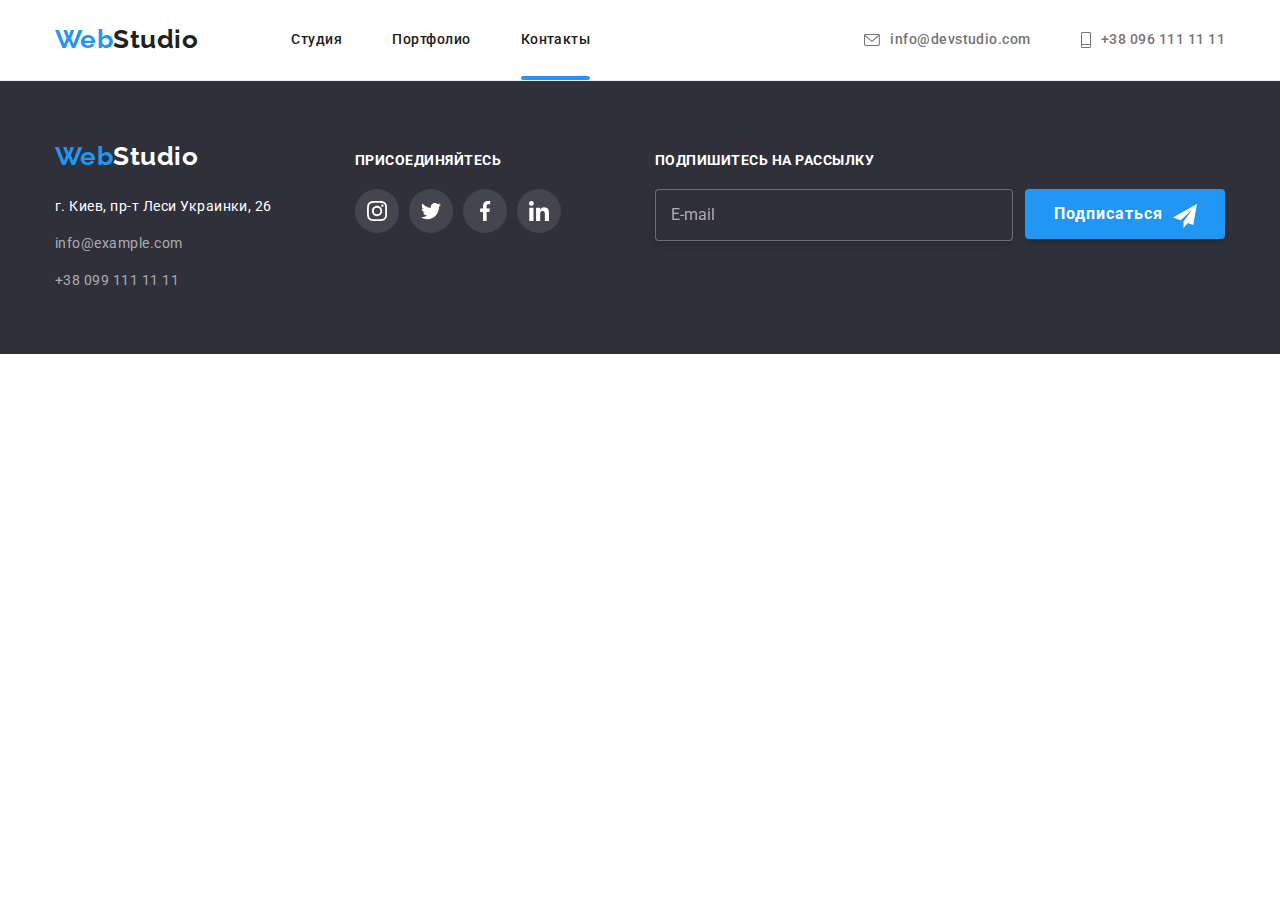
==== commit f84e7e1b: "-" ====
--- a/contacts.html
+++ b/contacts.html
@@ -6,7 +6,7 @@
     <meta http-equiv="X-UA-Compatible" content="IE=edge">
     <meta name="viewport" content="width=device-width, initial-scale=1.0">
     <title>Студия</title>
-    <link rel="stylesheet" href="css/styles.css">
+    <link rel="stylesheet" href="css/main.min.css">
     <link rel="preconnect" href="https://fonts.gstatic.com">
     <link
         href="https://fonts.googleapis.com/css2?family=Raleway:wght@700&family=Roboto:wght@400;500;700;900&display=swap"
@@ -66,7 +66,7 @@
                         <ul class="list adds">
                             <li class="adds__item">
                                 <a href='https://goo.gl/maps/BAJuguoc85MBjUrx9' target="_blank" rel="noopener norefferrer"
-                                    class="link adds__link--white">
+                                    class="link adds__link--light">
                                     г. Киев, пр-т Леси Украинки, 26</a>
                             </li>
                             <li class="adds__item">
@@ -84,28 +84,28 @@
                     <ul class="list socials footer-page__wrapper__socials">
                         <li class="socials__item">
                             <a href="./" class="socials__link socials__link--dark" target="_blank" rel="noopener norefferrer">
-                                <svg class="socials__icon socials__icon--white" width="20" height="20">
+                                <svg class="socials__icon socials__icon--light" width="20" height="20">
                                     <use href="./images/icons.svg#icon-instagram"></use>
                                 </svg>
                             </a>
                         </li>
                         <li class="socials__item">
                             <a href="./" class="socials__link socials__link--dark" target="_blank" rel="noopener norefferrer">
-                                <svg class="socials__icon socials__icon--white" width="20" height="20">
+                                <svg class="socials__icon socials__icon--light" width="20" height="20">
                                     <use href="./images/icons.svg#icon-twitter"></use>
                                 </svg>
                             </a>
                         </li>
                         <li class="socials__item">
                             <a href="./" class="socials__link socials__link--dark" target="_blank" rel="noopener norefferrer">
-                                <svg class="socials__icon socials__icon--white" width="20" height="20">
+                                <svg class="socials__icon socials__icon--light" width="20" height="20">
                                     <use href="./images/icons.svg#icon-facebook"></use>
                                 </svg>
                             </a>
                         </li>
                         <li class="socials__item">
                             <a href="./" class="socials__link socials__link--dark" target="_blank" rel="noopener norefferrer">
-                                <svg class="socials__icon socials__icon--white" width="20" height="20">
+                                <svg class="socials__icon socials__icon--light" width="20" height="20">
                                     <use href="./images/icons.svg#icon-linkedin"></use>
                                 </svg>
                             </a>
--- a/css/main.min.css
+++ b/css/main.min.css
@@ -0,0 +1,3 @@
+/*! modern-normalize v1.0.0 | MIT License | https://github.com/sindresorhus/modern-normalize */*,*::before,*::after{box-sizing:border-box}:root{-moz-tab-size:4;tab-size:4}html{line-height:1.15;-webkit-text-size-adjust:100%}body{margin:0}body{font-family:system-ui,-apple-system,"Segoe UI",Roboto,Helvetica,Arial,sans-serif,"Apple Color Emoji","Segoe UI Emoji"}hr{height:0;color:inherit}abbr[title]{text-decoration:underline dotted}b,strong{font-weight:bolder}code,kbd,samp,pre{font-family:ui-monospace, SFMono-Regular, Consolas, "Liberation Mono", Menlo,+ monospace;font-size:1em}small{font-size:80%}sub,sup{font-size:75%;line-height:0;position:relative;vertical-align:baseline}sub{bottom:-0.25em}sup{top:-0.5em}table{text-indent:0;border-color:inherit}button,input,optgroup,select,textarea{font-family:inherit;font-size:100%;line-height:1.15;margin:0}button,select{text-transform:none}button,[type="button"],[type="reset"],[type="submit"]{-webkit-appearance:button}::-moz-focus-inner{border-style:none;padding:0}:-moz-focusring{outline:1px dotted ButtonText}:-moz-ui-invalid{box-shadow:none}legend{padding:0}progress{vertical-align:baseline}::-webkit-inner-spin-button,::-webkit-outer-spin-button{height:auto}[type="search"]{-webkit-appearance:textfield;outline-offset:-2px}::-webkit-search-decoration{-webkit-appearance:none}::-webkit-file-upload-button{-webkit-appearance:button;font:inherit}summary{display:list-item}:root{--primary-text: #757575;--title-text: #212121;--accent: #2196f3;--primary-white: #ffffff;--primary-background: #2f303a;--secondary-background: #f5f4fa;--footer-accent: rgba(255, 255, 255, 60%);--header-border-color: #ececec;--card-border-color: #eeeeee;--icon-color: #afb1b8;--footerbg-icon-color: rgba(255, 255, 255, 0.1);--overlay-color: rgba(33, 150, 243, 0.9);--backdrop-color: rgba(0, 0, 0, 0.2);--modal-border-color: rgba(33, 33, 33, 0.2);--placeholder-color: rgba(117, 117, 117, 0.5);--grid__item: 1}.adds__link,.adds__link--light{font-weight:400;line-height:2;padding:0;color:var(--footer-accent)}.adds__link:hover,.adds__link--light:hover,.adds__link:focus,.adds__link--light:focus{color:var(--accent)}.socials__icon--light{fill:var(--primary-white)}html{box-sizing:border-box}*,*::before,*::after{box-sizing:inherit}h1,h2,h3,h4,h5,h6,p,ul{margin:0}body{box-sizing:inherit;font-family:"Roboto", sans-serif;letter-spacing:0.03em;margin:0;color:var(--primary-text);background-color:var(--primary-white)}.visually-hidden{position:absolute !important;clip:rect(1px 1px 1px 1px);clip:rect(1px 1px 1px 1px);padding:0 !important;border:0 !important;height:1px !important;width:1px !important;overflow:hidden}img{display:block;max-width:100%}.list{list-style:none;display:flex;margin-top:0;margin-bottom:0;padding:0}.link{text-decoration:none;font-style:normal;font-weight:500;font-size:14px;line-height:1.14;padding-top:32px;padding-bottom:32px;transition-property:color;transition-duration:250ms;transition-timing-function:cubic-bezier(0.4, 0, 0.2, 1)}.container{width:1200px;padding-left:15px;padding-right:15px;margin-left:auto;margin-right:auto}.logo{text-decoration:none;font-family:"Raleway", sans-serif;color:var(--accent);font-weight:700;font-size:26px;line-height:1.2;padding-top:24px;padding-bottom:24px}.header-page__logo{color:var(--title-text)}.footer-page__logo{color:var(--primary-white)}.filter-primary{color:var(--title-text);background-color:var(--secondary-background);font-family:"Roboto", sans-serif;font-weight:500;font-size:16px;line-height:1.62;border-radius:4px;padding:6px 22px;border:0;transition-property:color, background-color, box-shadow;transition-duration:250ms;transition-timing-function:cubic-bezier(0.4, 0, 0.2, 1)}.filter-primary:hover,.filter-primary:focus{color:var(--primary-white);background-color:var(--accent);box-shadow:0px 3px 1px rgba(0,0,0,0.1),0px 1px 2px rgba(0,0,0,0.08),0px 2px 2px rgba(0,0,0,0.12)}.filter-secondary{color:var(--primary-white);background-color:var(--accent);font-family:"Roboto", sans-serif;width:200px;margin-left:auto;margin-right:auto;font-weight:700;font-size:16px;line-height:1.88;display:block;text-align:center;letter-spacing:0.06em;padding:10px 0;border:0;box-shadow:0px 4px 4px rgba(0,0,0,0.15);border-radius:4px}.modal-button{display:flex;align-items:center;position:absolute;top:8px;right:8px;width:30px;height:30px;border-radius:50%;border:1px solid rgba(0,0,0,0.1);background-color:var(--primary-white);transition-property:fill;transition-duration:250ms;transition-timing-function:cubic-bezier(0.4, 0, 0.2, 1)}.modal-button:hover,.modal-button:focus{fill:var(--accent)}.filters{display:flex;align-items:center;margin-bottom:50px}.filters__list{min-width:611px;margin-left:auto;margin-right:auto}.filters__item:not(:last-child){margin-right:8px}.menu{display:inline-flex;margin-left:93px;margin-top:0;margin-bottom:0}.menu__item:not(:last-child){margin-right:50px}.menu__link,.menu__link--active{position:relative;display:block;color:var(--title-text)}.menu__link:hover,.menu__link:focus,.menu__link--active:hover,.menu__link--active:focus{color:var(--accent)}.menu__link--active::after{position:absolute;content:" ";display:block;left:0;bottom:0;width:100%;height:4px;border-radius:2px;background-color:var(--accent);transition-property:opacity;transition-duration:250ms;transition-timing-function:cubic-bezier(0.4, 0, 0.2, 1);opacity:1}.contacts{margin-left:auto}.contacts__item:not(:last-child){margin-right:50px}.contacts__link{display:flex;align-items:center;color:var(--primary-text)}.contacts__link:hover,.contacts__link:focus{color:var(--accent);stroke:var(--accent)}.contacts__icon{align-items:center;margin-right:10px;transition-property:stroke;transition-duration:250ms;transition-timing-function:cubic-bezier(0.4, 0, 0.2, 1)}.primary-title{color:var(--title-text);font-weight:700;font-size:36px;line-height:1.17;text-align:center;margin-bottom:50px}.secondary-title{text-transform:uppercase;font-weight:700;font-size:14px;line-height:1.14}.socials{justify-content:center}.socials__item{width:44px;height:44px}.socials__item:not(:last-child){margin-right:10px}.socials__link{display:flex;justify-content:center;align-items:center;width:100%;height:100%;border-radius:50%;transition-property:background-color;transition-duration:250ms;transition-timing-function:cubic-bezier(0.4, 0, 0.2, 1)}.socials__link:hover .socials__icon,.socials__link:focus .socials__icon{fill:var(--primary-white)}.socials__link.socials__icon{transition-property:fill;transition-duration:250ms;transition-timing-function:cubic-bezier(0.4, 0, 0.2, 1)}.socials__icon{fill:var(--icon-color)}.socials__icon--light{fill:var(--primary-white)}.backdrop{position:fixed;top:0;left:0;width:100%;height:100%;background-color:var(--backdrop-color)}.backdrop.is-hidden{opacity:0;pointer-events:none}.backdrop.is-hidden .modal{transform:translate(-50%, -50%) scale(0.9)}.modal{min-height:581px;min-width:528px;background-color:var(--primary-white);padding-top:40px;padding-bottom:40px;padding-right:39px;padding-left:41px;border-radius:4px;box-shadow:0px 1px 3px rgba(0,0,0,0.12),0px 1px 1px rgba(0,0,0,0.14),0px 2px 1px rgba(0,0,0,0.2);position:absolute;top:50%;left:50%;transform:translate(-50%, -50%) scale(1);transition-property:transform;transition-duration:250ms;transition-timing-function:cubic-bezier(0.4, 0, 0.2, 1)}.modal-form{width:448px}.modal__text{font-weight:700;font-size:20px;line-height:1.15;text-align:center;color:var(--title-text);margin-bottom:30px}.modal__link{color:var(--accent)}textarea{resize:none}.modal-form__field{position:relative;display:flex;flex-direction:column;margin-bottom:28px}.modal-form__fieldtextarea::placeholder{font-family:Roboto;font-size:14px;line-height:1.14;letter-spacing:0.01em;color:var(--placeholder-color)}.modal-form__field:nth-last-child(3){margin-bottom:20px}.modal-form__input{width:100%;margin:0;padding-left:42px;padding-top:11px;padding-bottom:11px;border:1px solid var(--modal-border-color);border-radius:4px;transition-property:border-color;transition-duration:250ms;transition-timing-function:cubic-bezier(0.4, 0, 0.2, 1)}.modal-form__input:focus{outline:none;border-color:var(--accent)}.modal-form__input:nth-last-child(2){padding:12px 16px}.modal-form__text{position:absolute;top:0;left:0;transform:translateY(-18px);font-size:12px;line-height:1.17;color:var(--primary-text);letter-spacing:0.01em}label{display:flex;align-items:center}.modal-form__icon{position:absolute;top:50%;left:12px;transform:translateY(-50%);transition-property:fill;transition-duration:250ms;transition-timing-function:cubic-bezier(0.4, 0, 0.2, 1)}.modal-form__icon:focus{fill:var(--accent)}.checkbox__text,.modal__link{font-size:14px;line-height:1.71}.modal-form__icon-checkbox{width:16px;height:15px;border:2px solid var(--title-text);margin-left:15px;margin-right:9px;transition-property:transform;transition-duration:250ms;transition-timing-function:cubic-bezier(0.4, 0, 0.2, 1)}.modal-form__icon-checkbox:checked{background-color:var(--accent);background-image:url(../images/icons.svg#icon-icon-check-2);background-size:contain;border-radius:2px;border-color:transparent;transform:scale(1.1)}.mailing-form{display:flex;width:570px}.mailing__field{margin-right:12px}.mailing__input{width:358px;padding:16px 15px;background-color:var(--primary-background);border:1px solid rgba(255,255,255,0.3);filter:drop-shadow(0px 4px 4px rgba(0,0,0,0.15));border-radius:4px}.mailing__input::placeholder{font-family:Roboto;font-size:16px;line-height:1.25;color:var(--footer-accent)}.mailing__item:not(:last-child){margin-right:12px}.filter-secondary--mail{padding-left:29px;margin:0;text-align:left}.mailing__wrapper{position:relative}.mailing__icon{position:absolute;right:28px;bottom:13px;fill:var(--primary-white)}.grid{display:flex;flex-wrap:wrap;margin-left:-30px;margin-top:-30px;padding:0;list-style:none}.grid__item{margin-left:30px;margin-top:30px;flex-basis:calc((100% - 30px * var(--grid__item)) / var(--grid__item))}.section{padding:94px 0}.page-header{background-color:var(--primary-white);border-bottom:1px solid var(--header-border-color)}.page-header__container,.navigation__wrapper{display:flex;align-items:center}.hero{padding:200px 0;background-color:var(--primary-background);height:600px;max-width:1600px;margin-left:auto;margin-right:auto;background-image:linear-gradient(to right, rgba(47,48,58,0.4), rgba(47,48,58,0.4)),url("../images/hero/Img.jpg");background-size:cover;background-position:center}.hero-container{text-align:center}.hero__content{max-width:696px;margin-left:auto;margin-right:auto}.hero__title{color:var(--primary-white);font-weight:900;font-size:44px;line-height:1.36;text-align:center;letter-spacing:0.06em;text-transform:uppercase;margin-bottom:30px}.feature-section{padding-top:94px;padding-bottom:0}.feature__item{--grid__item: 4}.feature__wrapper{background-color:var(--secondary-background);display:flex;justify-content:center;align-items:center;width:270px;height:120px;margin-bottom:30px}.feature__secondary-title{color:var(--title-text);padding-bottom:10px}.feature__text{font-size:14px;line-height:1.7;padding-bottom:6px}.gallery__item{--grid__item: 3}.gallery__wrapper{position:relative}.gallery__actions{position:absolute;bottom:0;left:0;width:100%;height:70px;font-weight:700;font-size:14px;line-height:1.16;text-align:center;text-transform:uppercase;color:var(--primary-white);background:rgba(47,48,58,0.8);padding-top:27px;padding-bottom:27px}.team{background-color:var(--secondary-background)}.team-list__title{color:var(--title-text);font-weight:500;font-size:16px;line-height:1.18;padding-bottom:10px}.team-list__item{--grid__item: 4;background-color:var(--primary-white);text-align:center;border-radius:0px 0px 4px 4px;box-shadow:0px 1px 3px rgba(0,0,0,0.12),0px 1px 1px rgba(0,0,0,0.14),0px 2px 1px rgba(0,0,0,0.2)}.team-list__content{padding-top:30px;padding-bottom:30px}.team-list__text{font-size:16px;line-height:1.19;padding-bottom:16px;color:var(--primary-text)}.team-list__link:hover,.team-list__link:focus{background-color:var(--accent)}.clients__item{--grid__item: 6;width:170px;height:90px;border:1px solid var(--icon-color);box-sizing:border-box;border-radius:4px;transition-property:border-color;transition-duration:250ms;transition-timing-function:cubic-bezier(0.4, 0, 0.2, 1)}.clients__item:hover{border-color:var(--accent)}.clients__socials__link:hover .socials__icon,.clients__socials__link:focus .socials__icon{fill:var(--accent)}.works__item{--grid__item: 3;transition-property:box-shadow;transition-duration:250ms;transition-timing-function:cubic-bezier(0.4, 0, 0.2, 1)}.works__item:hover{box-shadow:0px 1px 1px rgba(0,0,0,0.12),0px 4px 4px rgba(0,0,0,0.06),1px 4px 6px rgba(0,0,0,0.16)}.works__link{text-decoration:none;display:inline-block}.works__link:hover .works__wrapper::before{opacity:1;transform:translateY(0%)}.works__link:hover .works__actions{opacity:1}.works__title{color:var(--title-text);font-weight:700;font-size:18px;line-height:2;letter-spacing:0.06em;padding-bottom:4px}.works__text{color:var(--primary-text);font-size:16px;line-height:1.88}.works__content{padding:20px 24px}.works__wrapper{position:relative;overflow:hidden}.works__wrapper::before{display:inline-block;position:absolute;content:"";bottom:0;left:0;width:100%;height:100%;transform:translateY(100%);background-color:var(--overlay-color);transition-property:transform;transition-duration:250ms;transition-timing-function:cubic-bezier(0.4, 0, 0.2, 1)}.works__actions{position:absolute;top:50%;left:50%;transform:translate(-50%, -50%);display:flex;font-size:18px;line-height:1.56;width:322px;color:var(--primary-white);transition-property:opacity;transition-duration:250ms;transition-timing-function:cubic-bezier(0.4, 0, 0.2, 1);opacity:0}.footer-page{background-color:var(--primary-background);padding-top:60px;padding-bottom:60px}.footer-page__container{display:flex;justify-content:space-between;align-items:baseline}.footer-page__wrapper{flex-basis:calc((50% - 45px) / 2)}.footer-page__wrapper__socials{justify-content:flex-start}.adds{display:block;padding-top:20px;padding-left:0}.adds__item:not(:last-child){padding-bottom:9px}.adds__link,.adds__link--light{font-weight:400;line-height:2;padding:0;color:var(--footer-accent)}.adds__link:hover,.adds__link--light:hover,.adds__link:focus,.adds__link--light:focus{color:var(--accent)}.adds__link--light{color:var(--primary-white)}.footer-page__secondary-title{color:var(--primary-white);margin-bottom:20px}.socials__link--dark{background-color:var(--footerbg-icon-color)}.socials__link--dark:hover,.socials__link--dark:focus{background-color:var(--accent)}
+/*# sourceMappingURL=main.min.css.map */